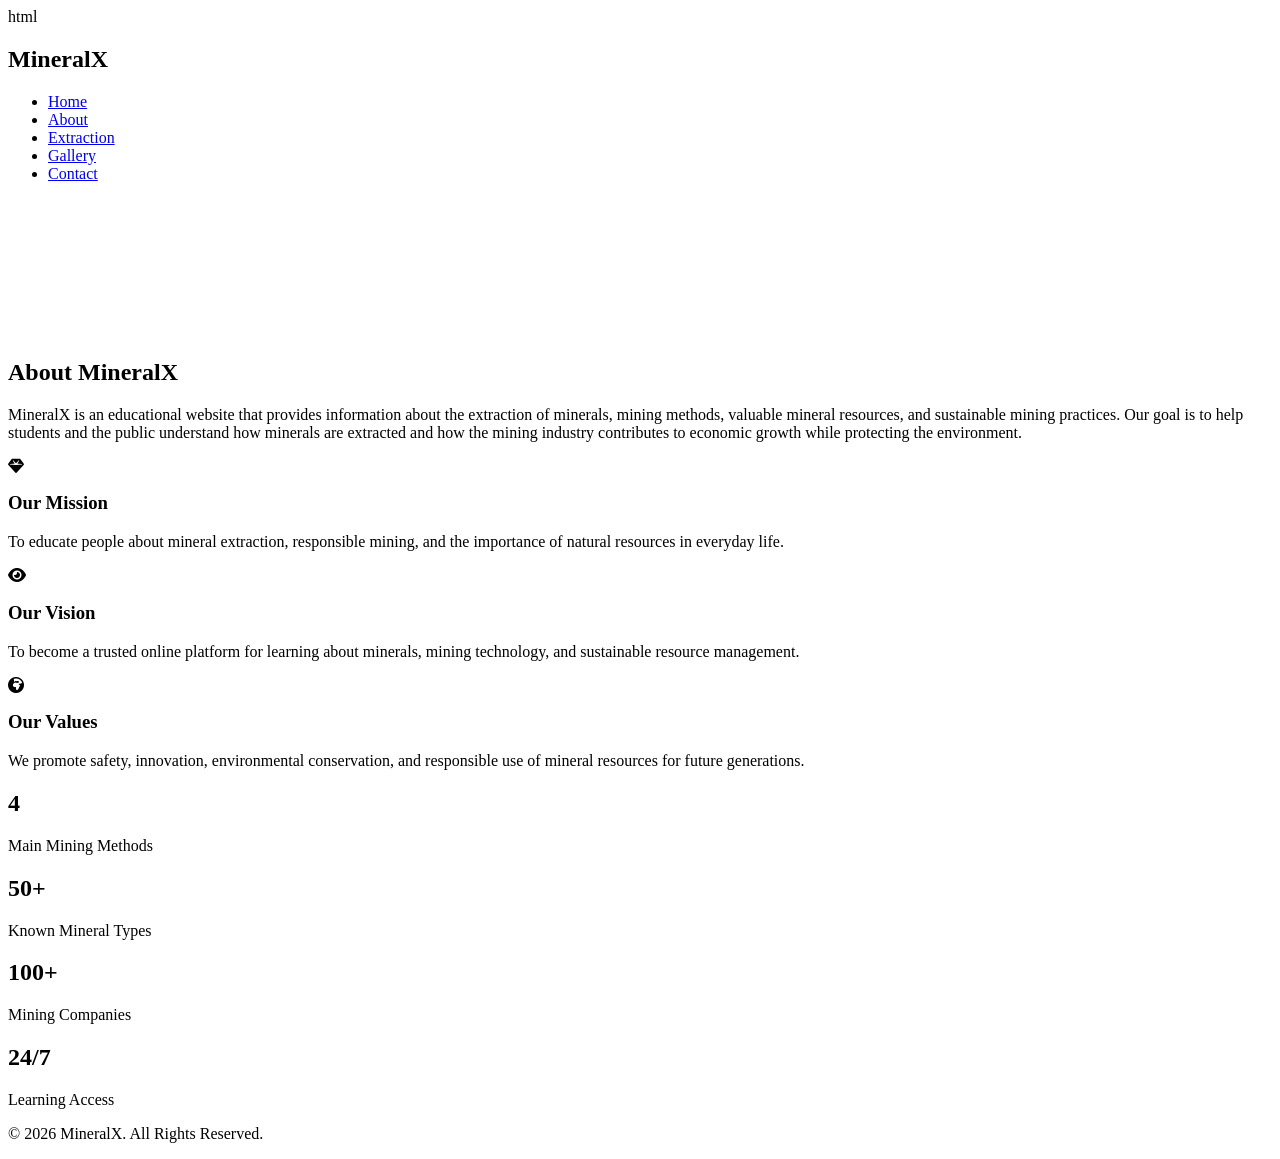
==== about.html @ 9e1f9440 "Add files via upload" ====
html
<!DOCTYPE html>
<html lang="en">
<head>
    <meta charset="UTF-8">
    <meta name="viewport" content="width=device-width, initial-scale=1.0">
    <title>About | MineralX</title>

      <link rel="stylesheet" href="css/style.css">

    <!-- Google Font -->
    <link href="https://fonts.googleapis.com/css2?family=Poppins:wght@300;400;500;600;700&display=swap" rel="stylesheet">

    <!-- Font Awesome -->
    <link rel="stylesheet"
    href="https://cdnjs.cloudflare.com/ajax/libs/font-awesome/6.6.0/css/all.min.css">
</head>

<body>

<header>
    <nav class="navbar">

        <div class="logo">
            <h2>MineralX</h2>
        </div>

        <ul class="nav-links">
            <li><a href="index.html">Home</a></li>
            <li><a href="about.html" class="active">About</a></li>
            <li><a href="extraction.html">Extraction</a></li>
            <li><a href="gallery.html">Gallery</a></li>
            <li><a href="contact.html">Contact</a></li>
        </ul>

    </nav>
</header>

<section class="intro" style="padding-top:140px;">

    <h2>About MineralX</h2>

    <p>
        MineralX is an educational website that provides information about
        the extraction of minerals, mining methods, valuable mineral resources,
        and sustainable mining practices. Our goal is to help students and
        the public understand how minerals are extracted and how the mining
        industry contributes to economic growth while protecting the environment.
    </p>

</section>

<section class="features">

    <div class="card">
        <i class="fa-solid fa-gem"></i>
        <h3>Our Mission</h3>
        <p>
            To educate people about mineral extraction, responsible mining,
            and the importance of natural resources in everyday life.
        </p>
    </div>

    <div class="card">
        <i class="fa-solid fa-eye"></i>
        <h3>Our Vision</h3>
        <p>
            To become a trusted online platform for learning about minerals,
            mining technology, and sustainable resource management.
        </p>
    </div>

    <div class="card">
        <i class="fa-solid fa-earth-africa"></i>
        <h3>Our Values</h3>
        <p>
            We promote safety, innovation, environmental conservation,
            and responsible use of mineral resources for future generations.
        </p>
    </div>

</section>

<section class="statistics">

    <div class="stat-box">
        <h2>4</h2>
        <p>Main Mining Methods</p>
    </div>

    <div class="stat-box">
        <h2>50+</h2>
        <p>Known Mineral Types</p>
    </div>

    <div class="stat-box">
        <h2>100+</h2>
        <p>Mining Companies</p>
    </div>

    <div class="stat-box">
        <h2>24/7</h2>
        <p>Learning Access</p>
    </div>

</section>

<footer>
    <p>© 2026 MineralX. All Rights Reserved.</p>
</footer>

<script src="js/script.js"></script>

</body>
</html>
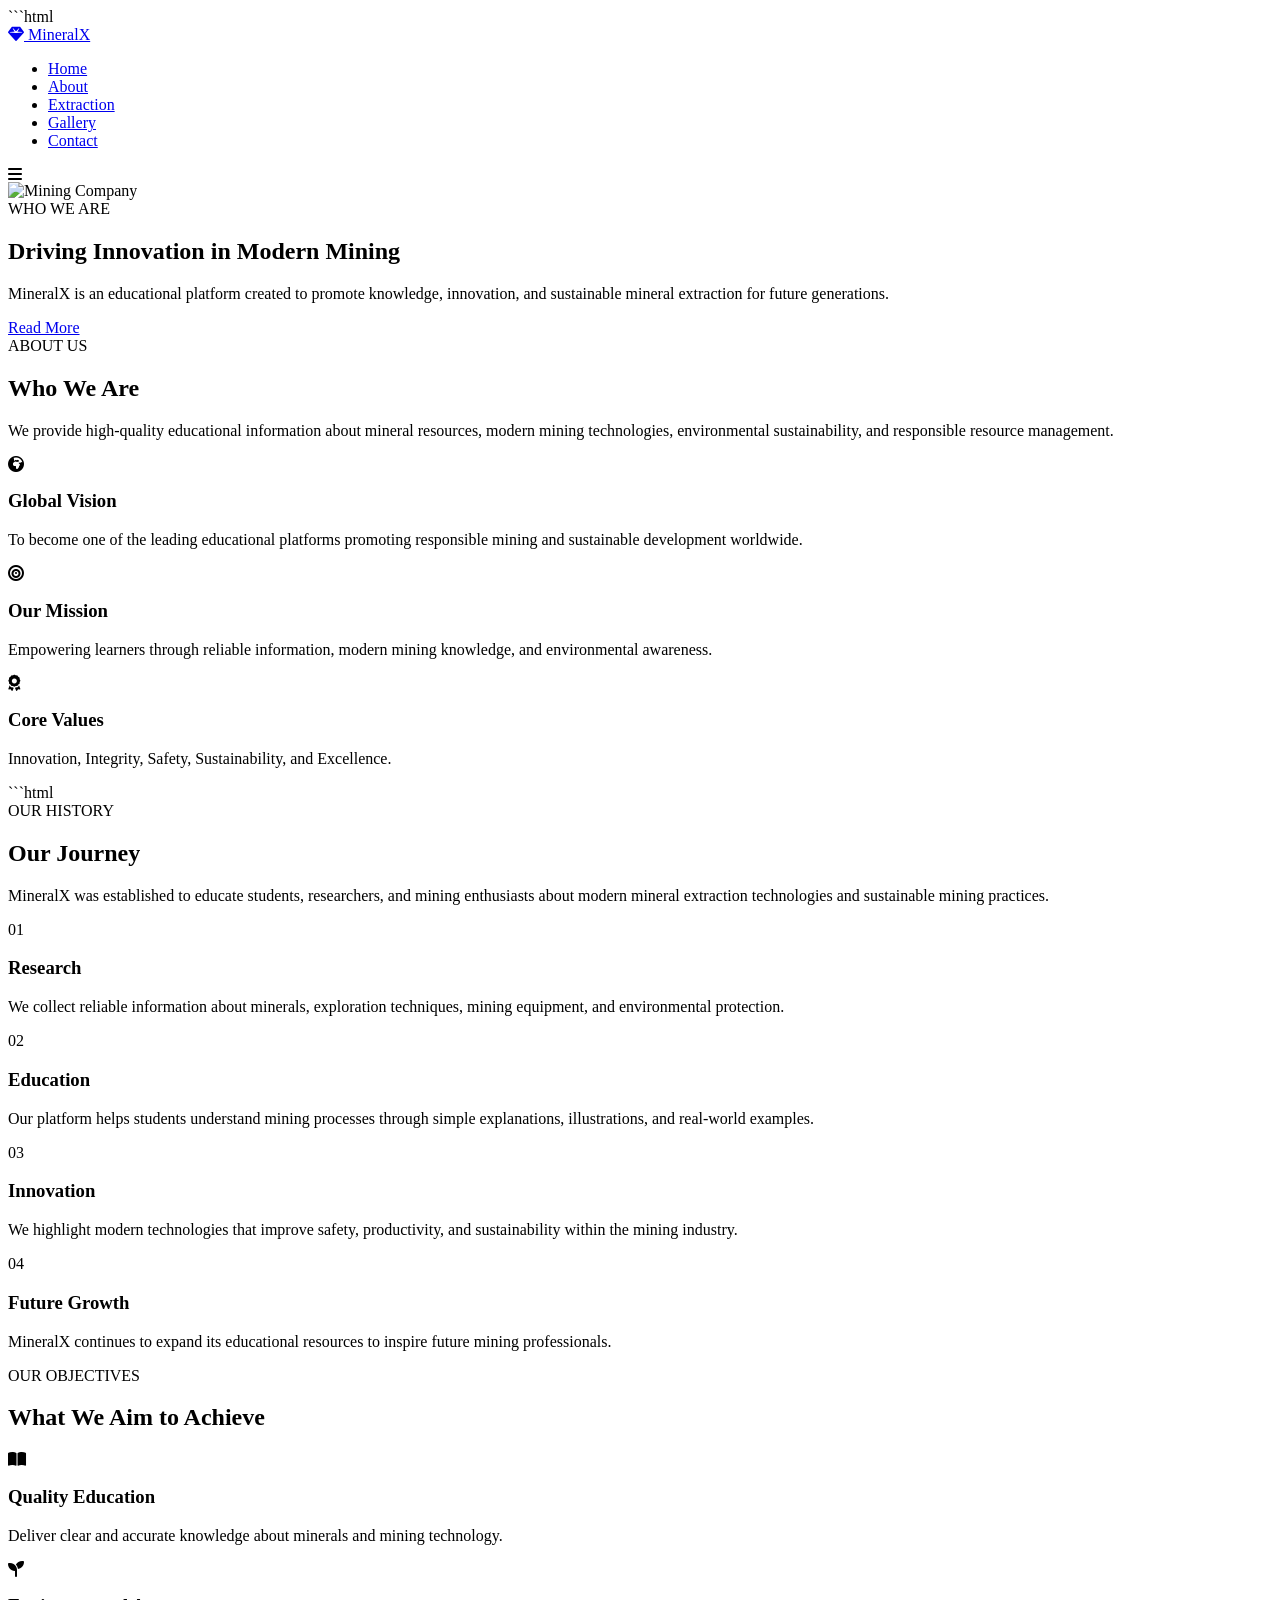
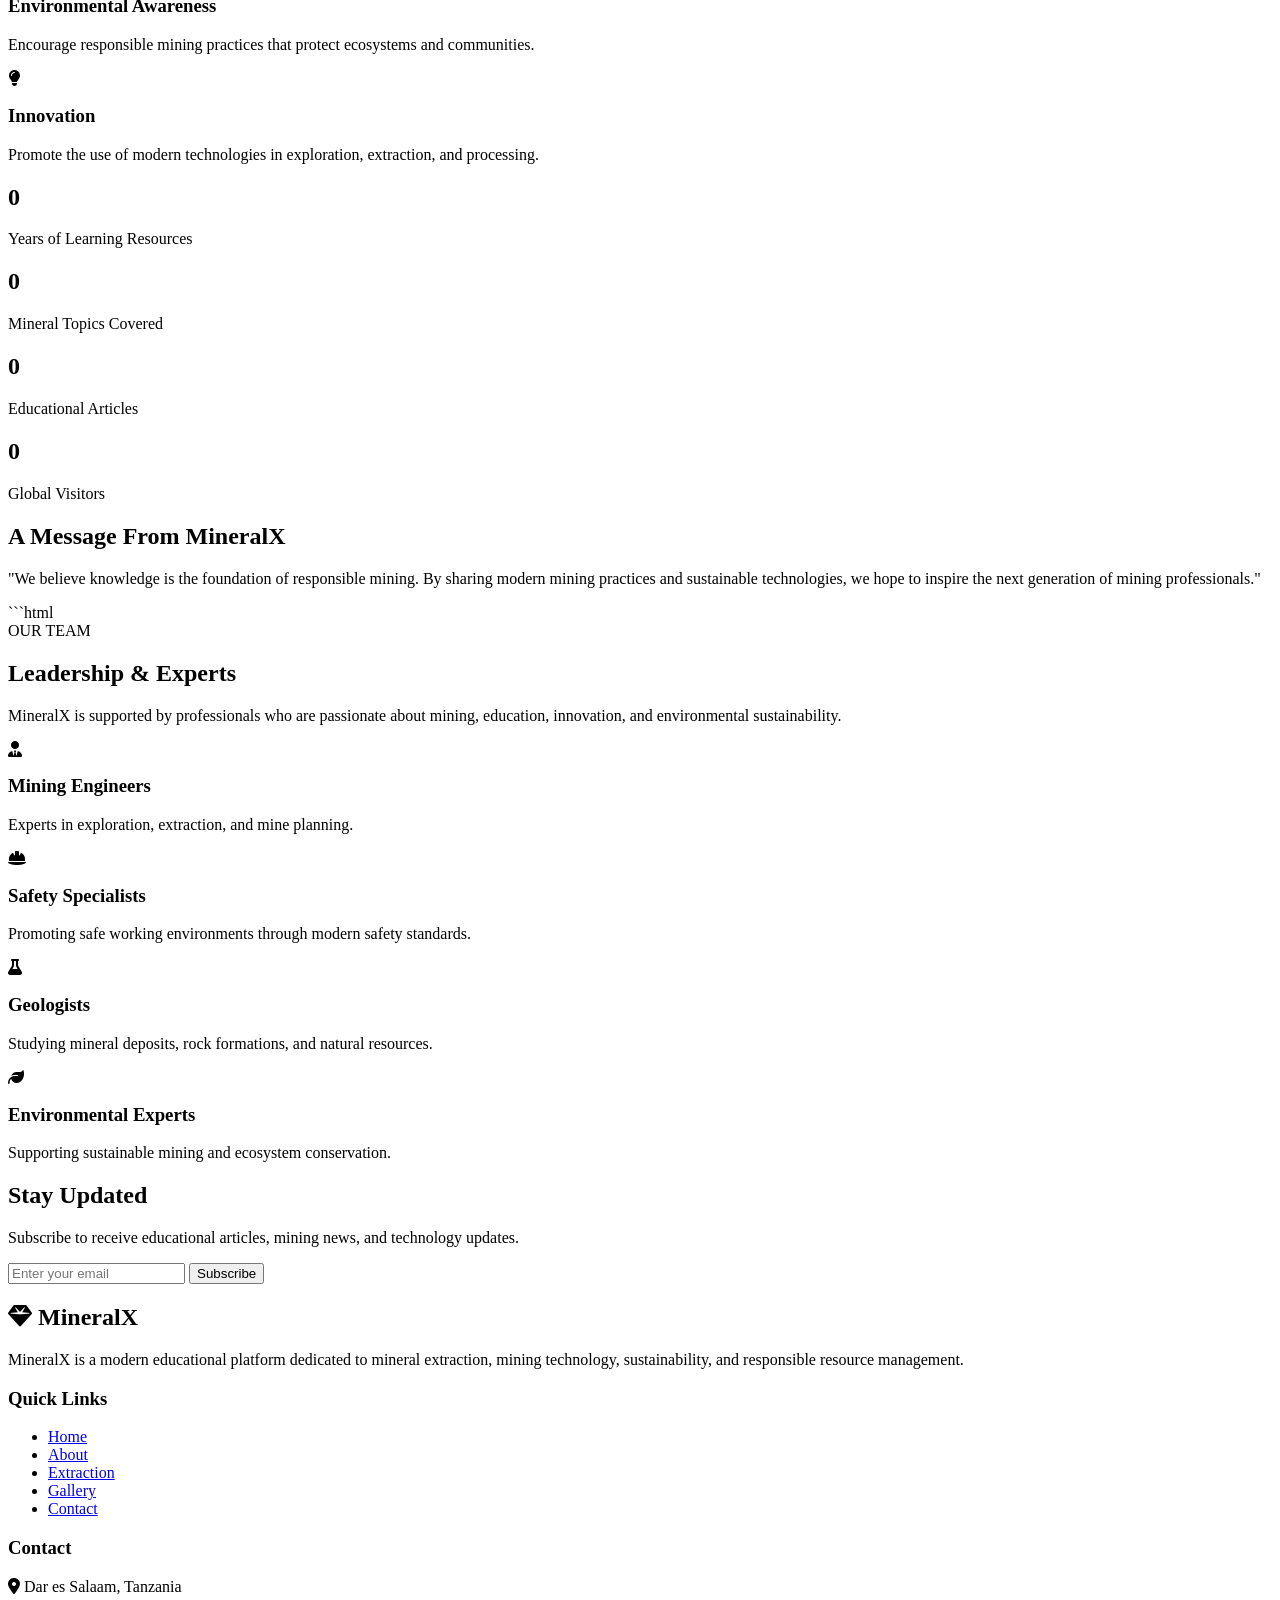
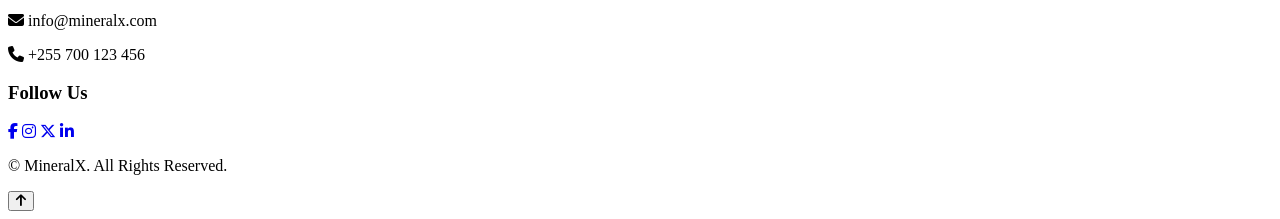
==== commit c20dd6eb: "Add files via upload" ====
--- a/about.html
+++ b/about.html
@@ -1,115 +1,719 @@
-html
+```html
 <!DOCTYPE html>
 <html lang="en">
+
 <head>
+
     <meta charset="UTF-8">
-    <meta name="viewport" content="width=device-width, initial-scale=1.0">
+
+    <meta name="viewport"
+          content="width=device-width, initial-scale=1.0">
+
     <title>About | MineralX</title>
 
-      <link rel="stylesheet" href="css/style.css">
-
     <!-- Google Font -->
-    <link href="https://fonts.googleapis.com/css2?family=Poppins:wght@300;400;500;600;700&display=swap" rel="stylesheet">
+
+    <link href="https://fonts.googleapis.com/css2?family=Poppins:wght@300;400;500;600;700;800&display=swap"
+          rel="stylesheet">
 
     <!-- Font Awesome -->
+
     <link rel="stylesheet"
     href="https://cdnjs.cloudflare.com/ajax/libs/font-awesome/6.6.0/css/all.min.css">
+
+    <!-- CSS -->
+
+    <link rel="stylesheet"
+          href="css/style.css">
+
 </head>
 
 <body>
 
-<header>
-    <nav class="navbar">
-
-        <div class="logo">
-            <h2>MineralX</h2>
-        </div>
-
-        <ul class="nav-links">
-            <li><a href="index.html">Home</a></li>
-            <li><a href="about.html" class="active">About</a></li>
-            <li><a href="extraction.html">Extraction</a></li>
-            <li><a href="gallery.html">Gallery</a></li>
-            <li><a href="contact.html">Contact</a></li>
-        </ul>
-
-    </nav>
+<!--================ PRELOADER ================-->
+
+<div id="preloader">
+
+    <div class="loader"></div>
+
+</div>
+
+<!--================ HEADER ================-->
+
+<header id="header">
+
+<nav class="navbar">
+
+<a href="index.html" class="logo">
+
+<i class="fa-solid fa-gem"></i>
+
+<span>MineralX</span>
+
+</a>
+
+<ul class="nav-menu">
+
+<li><a href="index.html">Home</a></li>
+
+<li><a href="about.html" class="active">About</a></li>
+
+<li><a href="extraction.html">Extraction</a></li>
+
+<li><a href="gallery.html">Gallery</a></li>
+
+<li><a href="contact.html">Contact</a></li>
+
+</ul>
+
+<div class="menu-btn">
+
+<i class="fas fa-bars"></i>
+
+</div>
+
+</nav>
+
 </header>
 
-<section class="intro" style="padding-top:140px;">
-
-    <h2>About MineralX</h2>
-
-    <p>
-        MineralX is an educational website that provides information about
-        the extraction of minerals, mining methods, valuable mineral resources,
-        and sustainable mining practices. Our goal is to help students and
-        the public understand how minerals are extracted and how the mining
-        industry contributes to economic growth while protecting the environment.
-    </p>
+<!--================ PAGE HERO ================-->
+
+<section class="hero">
+
+<div class="hero-overlay"></div>
+
+<img
+
+src="PASTE_ABOUT_HERO_IMAGE_LINK_HERE"
+
+class="hero-image"
+
+alt="Mining Company">
+
+<div class="hero-content">
+
+<span class="hero-tag">
+
+WHO WE ARE
+
+</span>
+
+<h1>
+
+Driving Innovation
+
+in Modern Mining
+
+</h1>
+
+<p>
+
+MineralX is an educational platform
+
+created to promote knowledge,
+
+innovation,
+
+and sustainable mineral extraction
+
+for future generations.
+
+</p>
+
+<a href="#about-company"
+
+class="btn-primary">
+
+Read More
+
+</a>
+
+</div>
 
 </section>
 
+<!--================ ABOUT COMPANY ================-->
+
+<section
+
+class="about-company"
+
+id="about-company">
+
+<div class="section-title">
+
+<span>
+
+ABOUT US
+
+</span>
+
+<h2>
+
+Who We Are
+
+</h2>
+
+<p>
+
+We provide high-quality educational information
+
+about mineral resources,
+
+modern mining technologies,
+
+environmental sustainability,
+
+and responsible resource management.
+
+</p>
+
+</div>
+
+<div class="feature-grid">
+
+<div class="feature-card">
+
+<i class="fa-solid fa-earth-africa"></i>
+
+<h3>
+
+Global Vision
+
+</h3>
+
+<p>
+
+To become one of the leading educational
+
+platforms promoting responsible mining
+
+and sustainable development worldwide.
+
+</p>
+
+</div>
+
+<div class="feature-card">
+
+<i class="fa-solid fa-bullseye"></i>
+
+<h3>
+
+Our Mission
+
+</h3>
+
+<p>
+
+Empowering learners
+
+through reliable information,
+
+modern mining knowledge,
+
+and environmental awareness.
+
+</p>
+
+</div>
+
+<div class="feature-card">
+
+<i class="fa-solid fa-award"></i>
+
+<h3>
+
+Core Values
+
+</h3>
+
+<p>
+
+Innovation,
+
+Integrity,
+
+Safety,
+
+Sustainability,
+
+and Excellence.
+
+</p>
+
+</div>
+
+</div>
+
+</section>
+```html
+<!--================ COMPANY HISTORY ================-->
+
+<section class="history">
+
+    <div class="section-title">
+
+        <span>OUR HISTORY</span>
+
+        <h2>Our Journey</h2>
+
+        <p>
+
+            MineralX was established to educate students,
+            researchers, and mining enthusiasts about
+            modern mineral extraction technologies and
+            sustainable mining practices.
+
+        </p>
+
+    </div>
+
+    <div class="process-container">
+
+        <div class="process-box">
+
+            <div class="number">01</div>
+
+            <h3>Research</h3>
+
+            <p>
+
+                We collect reliable information about
+                minerals, exploration techniques,
+                mining equipment, and environmental protection.
+
+            </p>
+
+        </div>
+
+        <div class="process-box">
+
+            <div class="number">02</div>
+
+            <h3>Education</h3>
+
+            <p>
+
+                Our platform helps students understand
+                mining processes through simple explanations,
+                illustrations, and real-world examples.
+
+            </p>
+
+        </div>
+
+        <div class="process-box">
+
+            <div class="number">03</div>
+
+            <h3>Innovation</h3>
+
+            <p>
+
+                We highlight modern technologies that improve
+                safety, productivity, and sustainability
+                within the mining industry.
+
+            </p>
+
+        </div>
+
+        <div class="process-box">
+
+            <div class="number">04</div>
+
+            <h3>Future Growth</h3>
+
+            <p>
+
+                MineralX continues to expand its educational
+                resources to inspire future mining professionals.
+
+            </p>
+
+        </div>
+
+    </div>
+
+</section>
+
+<!--================ OBJECTIVES ================-->
+
 <section class="features">
 
-    <div class="card">
-        <i class="fa-solid fa-gem"></i>
-        <h3>Our Mission</h3>
+    <div class="section-title">
+
+        <span>OUR OBJECTIVES</span>
+
+        <h2>What We Aim to Achieve</h2>
+
+    </div>
+
+    <div class="feature-grid">
+
+        <div class="feature-card">
+
+            <i class="fa-solid fa-book-open"></i>
+
+            <h3>Quality Education</h3>
+
+            <p>
+
+                Deliver clear and accurate knowledge
+                about minerals and mining technology.
+
+            </p>
+
+        </div>
+
+        <div class="feature-card">
+
+            <i class="fa-solid fa-seedling"></i>
+
+            <h3>Environmental Awareness</h3>
+
+            <p>
+
+                Encourage responsible mining practices
+                that protect ecosystems and communities.
+
+            </p>
+
+        </div>
+
+        <div class="feature-card">
+
+            <i class="fa-solid fa-lightbulb"></i>
+
+            <h3>Innovation</h3>
+
+            <p>
+
+                Promote the use of modern technologies
+                in exploration, extraction, and processing.
+
+            </p>
+
+        </div>
+
+    </div>
+
+</section>
+
+<!--================ WHY CHOOSE US ================-->
+
+<section class="statistics">
+
+    <div class="stat-box">
+
+        <h2 class="counter" data-target="10">0</h2>
+
+        <p>Years of Learning Resources</p>
+
+    </div>
+
+    <div class="stat-box">
+
+        <h2 class="counter" data-target="80">0</h2>
+
+        <p>Mineral Topics Covered</p>
+
+    </div>
+
+    <div class="stat-box">
+
+        <h2 class="counter" data-target="100">0</h2>
+
+        <p>Educational Articles</p>
+
+    </div>
+
+    <div class="stat-box">
+
+        <h2 class="counter" data-target="5000">0</h2>
+
+        <p>Global Visitors</p>
+
+    </div>
+
+</section>
+
+<!--================ CEO MESSAGE ================-->
+
+<section class="cta">
+
+    <div class="cta-content">
+
+        <h2>
+
+            A Message From MineralX
+
+        </h2>
+
         <p>
-            To educate people about mineral extraction, responsible mining,
-            and the importance of natural resources in everyday life.
+
+            "We believe knowledge is the foundation of
+            responsible mining. By sharing modern mining
+            practices and sustainable technologies,
+            we hope to inspire the next generation of
+            mining professionals."
+
         </p>
-    </div>
-
-    <div class="card">
-        <i class="fa-solid fa-eye"></i>
-        <h3>Our Vision</h3>
+
+    </div>
+
+</section>
+```html
+<!--================ LEADERSHIP TEAM ================-->
+
+<section class="partners">
+
+    <div class="section-title">
+
+        <span>OUR TEAM</span>
+
+        <h2>Leadership & Experts</h2>
+
         <p>
-            To become a trusted online platform for learning about minerals,
-            mining technology, and sustainable resource management.
+
+            MineralX is supported by professionals who are passionate
+            about mining, education, innovation, and environmental
+            sustainability.
+
         </p>
-    </div>
-
-    <div class="card">
-        <i class="fa-solid fa-earth-africa"></i>
-        <h3>Our Values</h3>
+
+    </div>
+
+    <div class="partner-grid">
+
+        <div class="partner-card">
+
+            <i class="fa-solid fa-user-tie"></i>
+
+            <h3>Mining Engineers</h3>
+
+            <p>
+                Experts in exploration, extraction,
+                and mine planning.
+            </p>
+
+        </div>
+
+        <div class="partner-card">
+
+            <i class="fa-solid fa-helmet-safety"></i>
+
+            <h3>Safety Specialists</h3>
+
+            <p>
+                Promoting safe working environments
+                through modern safety standards.
+            </p>
+
+        </div>
+
+        <div class="partner-card">
+
+            <i class="fa-solid fa-flask"></i>
+
+            <h3>Geologists</h3>
+
+            <p>
+                Studying mineral deposits,
+                rock formations,
+                and natural resources.
+            </p>
+
+        </div>
+
+        <div class="partner-card">
+
+            <i class="fa-solid fa-leaf"></i>
+
+            <h3>Environmental Experts</h3>
+
+            <p>
+                Supporting sustainable mining
+                and ecosystem conservation.
+            </p>
+
+        </div>
+
+    </div>
+
+</section>
+
+<!--================ NEWSLETTER ================-->
+
+<section class="newsletter">
+
+    <div class="newsletter-content">
+
+        <h2>
+
+            Stay Updated
+
+        </h2>
+
         <p>
-            We promote safety, innovation, environmental conservation,
-            and responsible use of mineral resources for future generations.
+
+            Subscribe to receive educational articles,
+            mining news, and technology updates.
+
         </p>
+
+        <form class="newsletter-form">
+
+            <input
+                type="email"
+                placeholder="Enter your email"
+                required>
+
+            <button type="submit">
+
+                Subscribe
+
+            </button>
+
+        </form>
+
     </div>
 
 </section>
 
-<section class="statistics">
-
-    <div class="stat-box">
-        <h2>4</h2>
-        <p>Main Mining Methods</p>
-    </div>
-
-    <div class="stat-box">
-        <h2>50+</h2>
-        <p>Known Mineral Types</p>
-    </div>
-
-    <div class="stat-box">
-        <h2>100+</h2>
-        <p>Mining Companies</p>
-    </div>
-
-    <div class="stat-box">
-        <h2>24/7</h2>
-        <p>Learning Access</p>
-    </div>
-
-</section>
-
-<footer>
-    <p>© 2026 MineralX. All Rights Reserved.</p>
+<!--================ FOOTER ================-->
+
+<footer class="footer">
+
+    <div class="footer-container">
+
+        <div class="footer-about">
+
+            <h2>
+
+                <i class="fa-solid fa-gem"></i>
+
+                MineralX
+
+            </h2>
+
+            <p>
+
+                MineralX is a modern educational platform
+                dedicated to mineral extraction,
+                mining technology,
+                sustainability,
+                and responsible resource management.
+
+            </p>
+
+        </div>
+
+        <div class="footer-links">
+
+            <h3>
+
+                Quick Links
+
+            </h3>
+
+            <ul>
+
+                <li><a href="index.html">Home</a></li>
+
+                <li><a href="about.html">About</a></li>
+
+                <li><a href="extraction.html">Extraction</a></li>
+
+                <li><a href="gallery.html">Gallery</a></li>
+
+                <li><a href="contact.html">Contact</a></li>
+
+            </ul>
+
+        </div>
+
+        <div class="footer-contact">
+
+            <h3>
+
+                Contact
+
+            </h3>
+
+            <p>
+
+                <i class="fa-solid fa-location-dot"></i>
+
+                Dar es Salaam, Tanzania
+
+            </p>
+
+            <p>
+
+                <i class="fa-solid fa-envelope"></i>
+
+                info@mineralx.com
+
+            </p>
+
+            <p>
+
+                <i class="fa-solid fa-phone"></i>
+
+                +255 700 123 456
+
+            </p>
+
+        </div>
+
+        <div class="footer-social">
+
+            <h3>
+
+                Follow Us
+
+            </h3>
+
+            <a href="#"><i class="fab fa-facebook-f"></i></a>
+
+            <a href="#"><i class="fab fa-instagram"></i></a>
+
+            <a href="#"><i class="fab fa-x-twitter"></i></a>
+
+            <a href="#"><i class="fab fa-linkedin-in"></i></a>
+
+        </div>
+
+    </div>
+
+    <div class="footer-bottom">
+
+        <p>
+
+            © <span id="year"></span> MineralX.
+            All Rights Reserved.
+
+        </p>
+
+    </div>
+
 </footer>
 
+<!--================ BACK TO TOP ================-->
+
+<button id="backToTop">
+
+    <i class="fa-solid fa-arrow-up"></i>
+
+</button>
+
+<!--================ JAVASCRIPT ================-->
+
 <script src="js/script.js"></script>
 
 </body>
+
 </html>
+
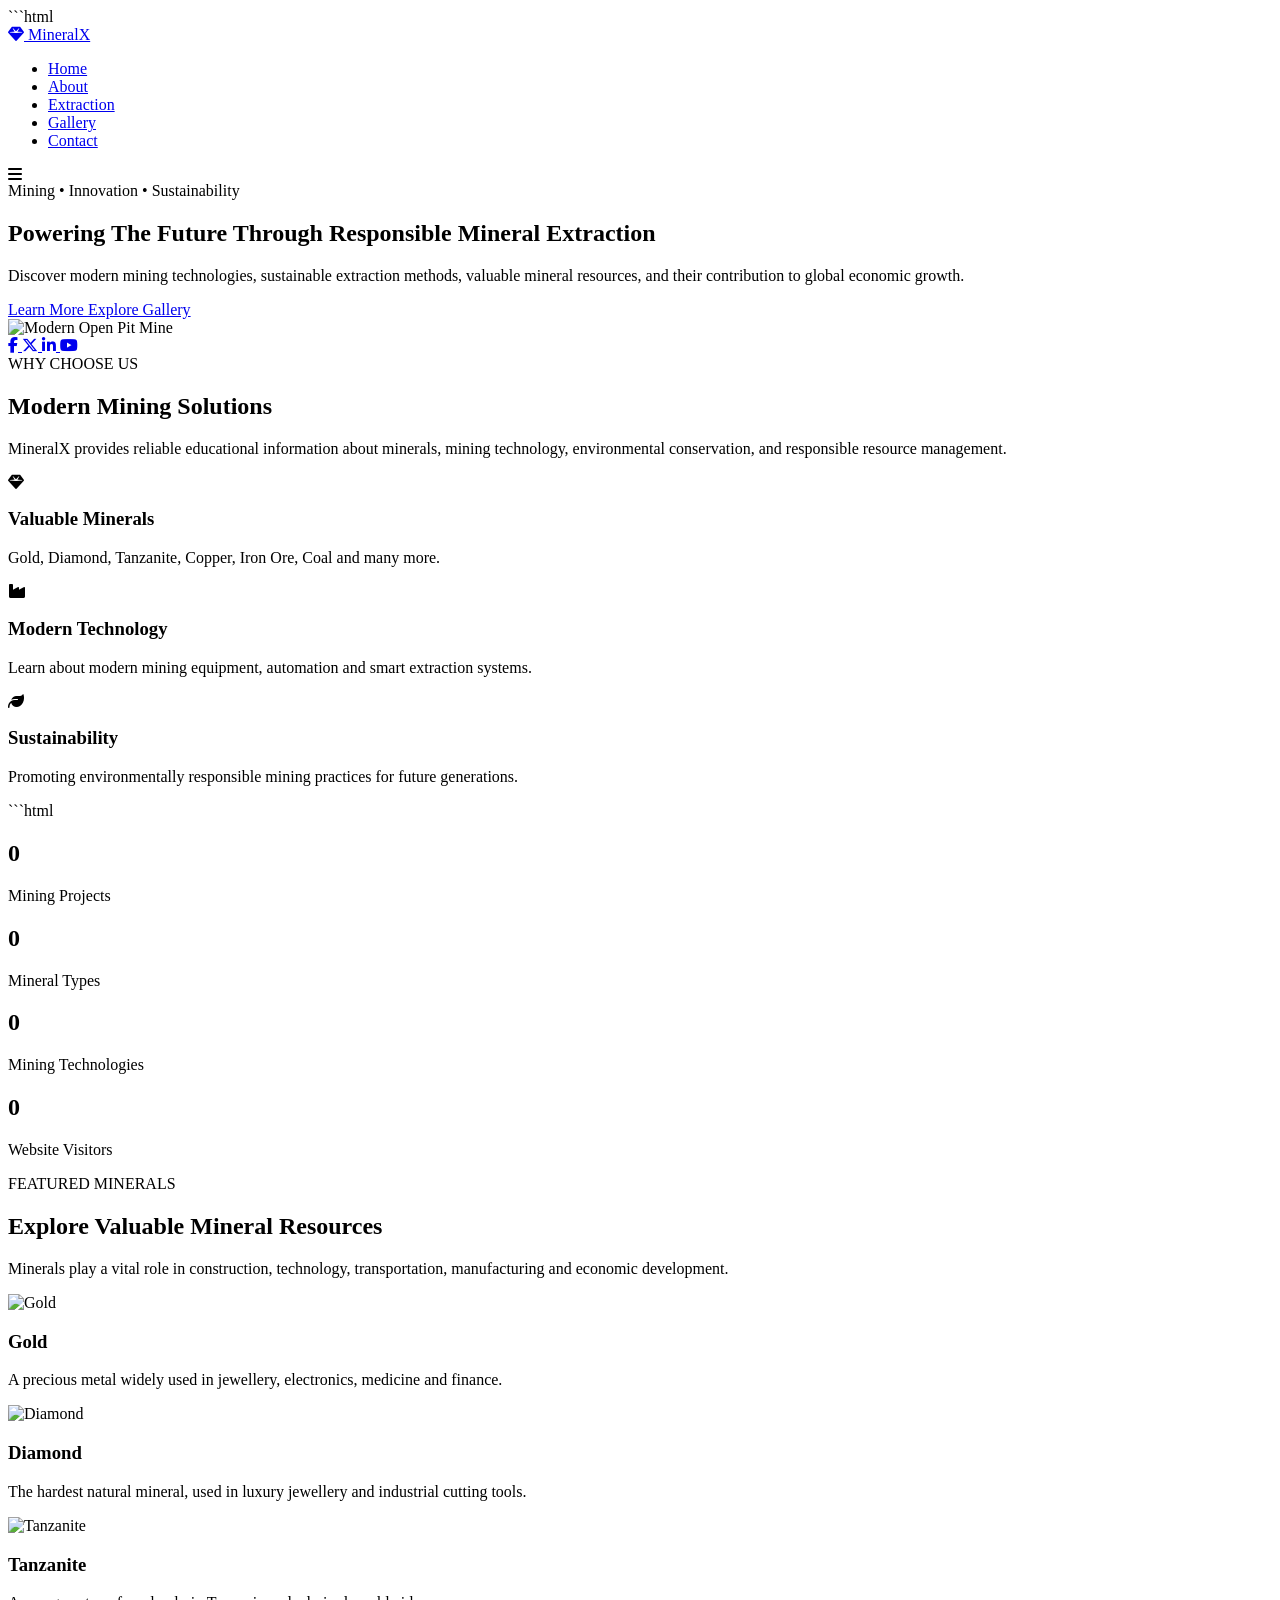
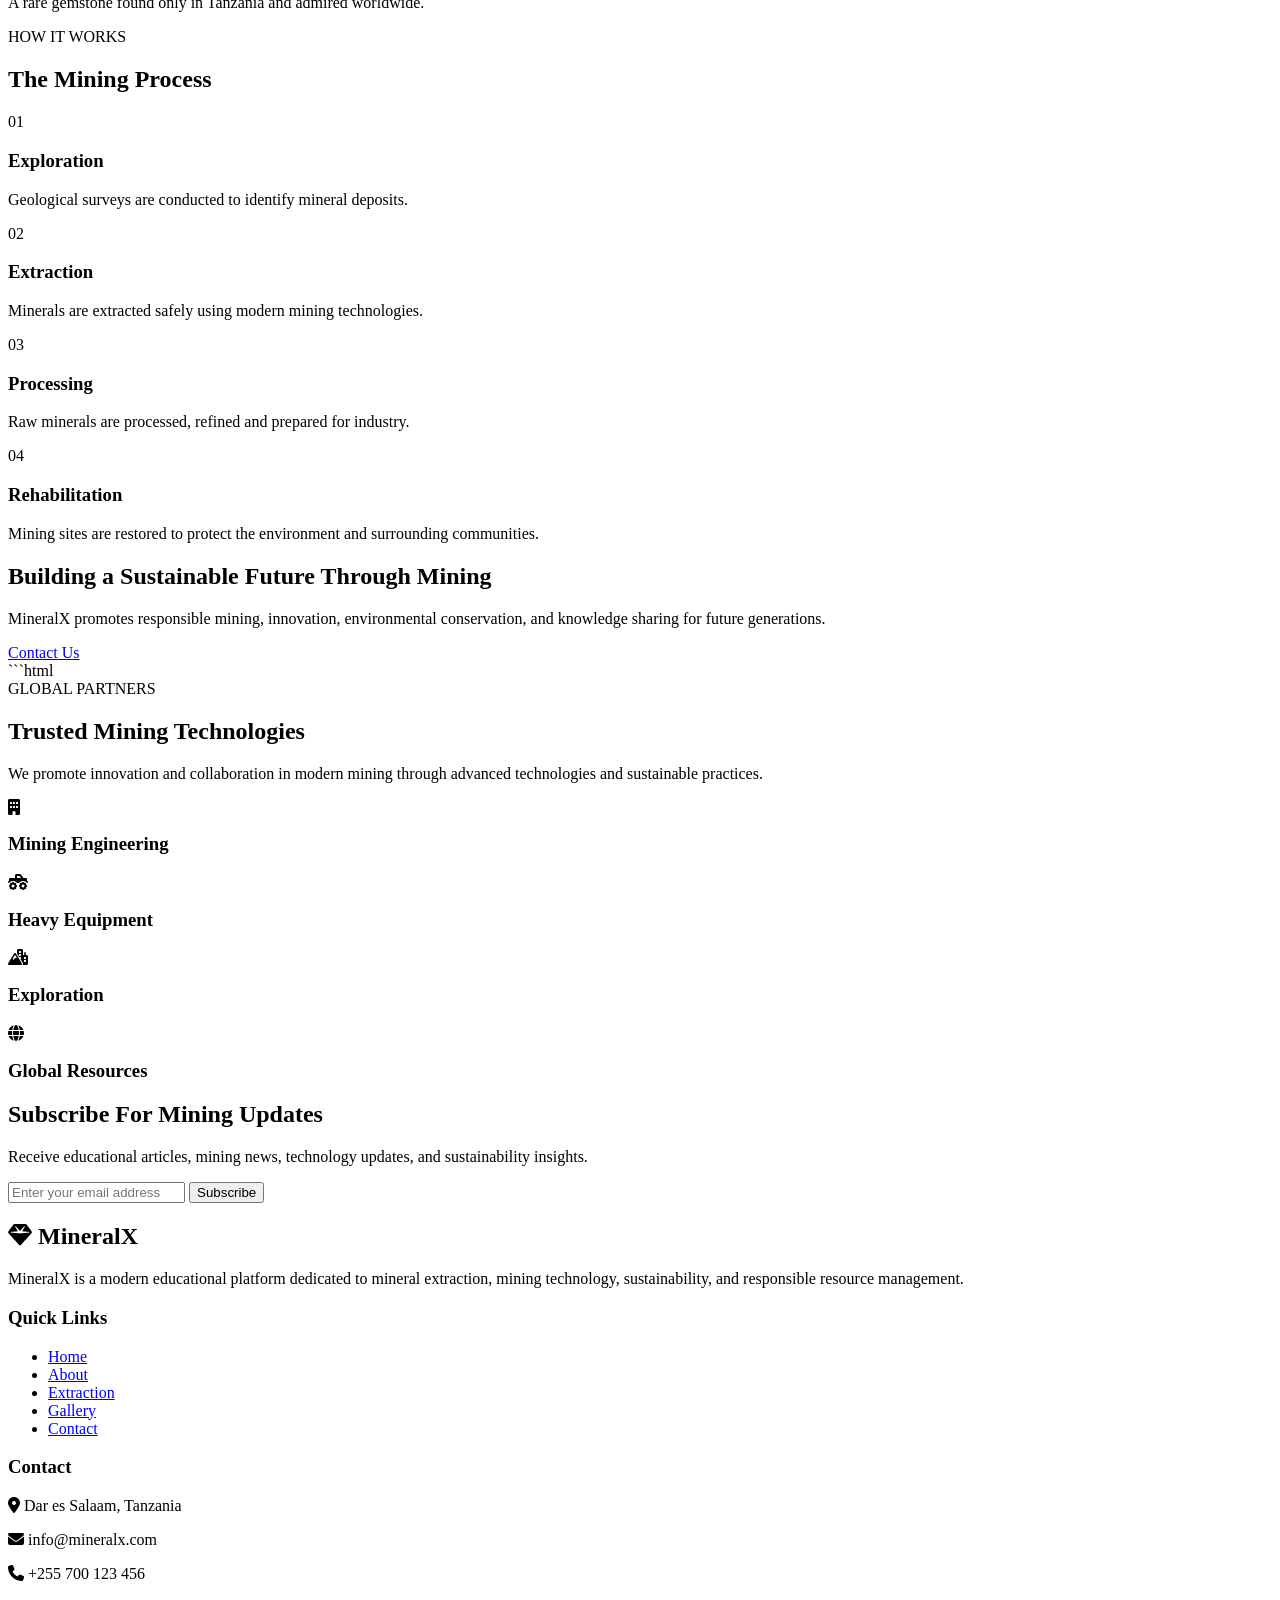
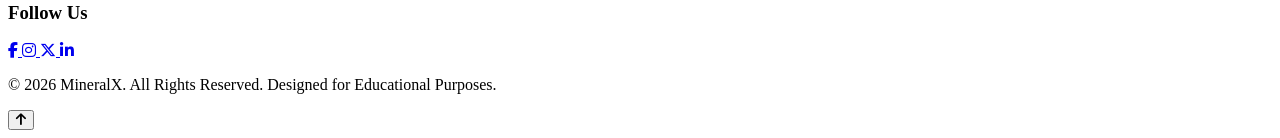
==== commit dc107dbf: "Update about.html" ====
--- a/about.html
+++ b/about.html
@@ -5,283 +5,423 @@
 <head>
 
     <meta charset="UTF-8">
-
-    <meta name="viewport"
-          content="width=device-width, initial-scale=1.0">
-
-    <title>About | MineralX</title>
+    <meta name="viewport" content="width=device-width, initial-scale=1.0">
+
+    <title>MineralX | Modern Mining Solutions</title>
+
+    <meta name="description"
+        content="MineralX is a modern educational website about mineral extraction, mining technology, sustainability and natural resources.">
 
     <!-- Google Font -->
+    <link rel="preconnect" href="https://fonts.googleapis.com">
+    <link rel="preconnect" href="https://fonts.gstatic.com" crossorigin>
 
     <link href="https://fonts.googleapis.com/css2?family=Poppins:wght@300;400;500;600;700;800&display=swap"
-          rel="stylesheet">
+        rel="stylesheet">
 
     <!-- Font Awesome -->
-
     <link rel="stylesheet"
-    href="https://cdnjs.cloudflare.com/ajax/libs/font-awesome/6.6.0/css/all.min.css">
-
-    <!-- CSS -->
-
-    <link rel="stylesheet"
-          href="css/style.css">
+        href="https://cdnjs.cloudflare.com/ajax/libs/font-awesome/6.6.0/css/all.min.css">
+
+    <!-- Main CSS -->
+    <link rel="stylesheet" href="css/style.css">
 
 </head>
 
 <body>
 
-<!--================ PRELOADER ================-->
+<!-- ================= PRELOADER ================= -->
 
 <div id="preloader">
-
     <div class="loader"></div>
-
 </div>
 
-<!--================ HEADER ================-->
+<!-- ================= HEADER ================= -->
 
 <header id="header">
 
-<nav class="navbar">
-
-<a href="index.html" class="logo">
-
-<i class="fa-solid fa-gem"></i>
-
-<span>MineralX</span>
-
-</a>
-
-<ul class="nav-menu">
-
-<li><a href="index.html">Home</a></li>
-
-<li><a href="about.html" class="active">About</a></li>
-
-<li><a href="extraction.html">Extraction</a></li>
-
-<li><a href="gallery.html">Gallery</a></li>
-
-<li><a href="contact.html">Contact</a></li>
-
-</ul>
-
-<div class="menu-btn">
-
-<i class="fas fa-bars"></i>
+    <nav class="navbar">
+
+        <a href="index.html" class="logo">
+
+            <i class="fa-solid fa-gem"></i>
+
+            <span>MineralX</span>
+
+        </a>
+
+        <ul class="nav-menu">
+
+            <li>
+                <a href="index.html" class="active">
+                    Home
+                </a>
+            </li>
+
+            <li>
+                <a href="about.html">
+                    About
+                </a>
+            </li>
+
+            <li>
+                <a href="extraction.html">
+                    Extraction
+                </a>
+            </li>
+
+            <li>
+                <a href="gallery.html">
+                    Gallery
+                </a>
+            </li>
+
+            <li>
+                <a href="contact.html">
+                    Contact
+                </a>
+            </li>
+
+        </ul>
+
+        <div class="menu-btn">
+
+            <i class="fas fa-bars"></i>
+
+        </div>
+
+    </nav>
+
+</header>
+
+<!-- ================= HERO ================= -->
+
+<section class="hero">
+
+    <div class="hero-overlay"></div>
+
+    <div class="hero-content">
+
+        <span class="hero-tag">
+
+            Mining • Innovation • Sustainability
+
+        </span>
+
+        <h1>
+
+            Powering The Future Through
+            Responsible Mineral Extraction
+
+        </h1>
+
+        <p>
+
+            Discover modern mining technologies,
+            sustainable extraction methods,
+            valuable mineral resources,
+            and their contribution to global economic growth.
+
+        </p>
+
+        <div class="hero-buttons">
+
+            <a href="about.html" class="btn-primary">
+
+                Learn More
+
+            </a>
+
+            <a href="gallery.html" class="btn-secondary">
+
+                Explore Gallery
+
+            </a>
+
+        </div>
+
+    </div>
+
+    <!-- Hero Image -->
+    <!-- Badala ya folder la images, weka link hapa -->
+
+    <img
+
+        src="https://www.google.com/imgres?q=extraction%20of%20mineral%20geita&imgurl=https%3A%2F%2Fwww.miningfrontier.com%2Fwp-content%2Fuploads%2F2026%2F06%2Fimwelo-gold-project.webp&imgrefurl=https%3A%2F%2Fwww.miningfrontier.com%2Fpress-releases%2Fimwelo-gold-project-a-tanzania-gold-mine-to-be-gold-funded%2F&docid=VSr9dCdRti04IM&tbnid=961ebAPlWI7zqM&vet=12ahUKEwiW7JiD0LyVAxWa2QIHHWTzO5I4HhCc8A56BAhyEAA..i&w=1030&h=580&hcb=2&ved=2ahUKEwiW7JiD0LyVAxWa2QIHHWTzO5I4HhCc8A56BAhyEAA"
+
+        alt="Modern Open Pit Mine"
+
+        class="hero-image">
+
+</section>
+
+<!-- ================= FLOATING SOCIAL ================= -->
+
+<div class="social-icons">
+
+    <a href="#">
+
+        <i class="fab fa-facebook-f"></i>
+
+    </a>
+
+    <a href="#">
+
+        <i class="fab fa-x-twitter"></i>
+
+    </a>
+
+    <a href="#">
+
+        <i class="fab fa-linkedin-in"></i>
+
+    </a>
+
+    <a href="#">
+
+        <i class="fab fa-youtube"></i>
+
+    </a>
 
 </div>
 
-</nav>
-
-</header>
-
-<!--================ PAGE HERO ================-->
-
-<section class="hero">
-
-<div class="hero-overlay"></div>
-
-<img
-
-src="PASTE_ABOUT_HERO_IMAGE_LINK_HERE"
-
-class="hero-image"
-
-alt="Mining Company">
-
-<div class="hero-content">
-
-<span class="hero-tag">
-
-WHO WE ARE
-
-</span>
-
-<h1>
-
-Driving Innovation
-
-in Modern Mining
-
-</h1>
-
-<p>
-
-MineralX is an educational platform
-
-created to promote knowledge,
-
-innovation,
-
-and sustainable mineral extraction
-
-for future generations.
-
-</p>
-
-<a href="#about-company"
-
-class="btn-primary">
-
-Read More
-
-</a>
-
-</div>
-
-</section>
-
-<!--================ ABOUT COMPANY ================-->
-
-<section
-
-class="about-company"
-
-id="about-company">
-
-<div class="section-title">
-
-<span>
-
-ABOUT US
-
-</span>
-
-<h2>
-
-Who We Are
-
-</h2>
-
-<p>
-
-We provide high-quality educational information
-
-about mineral resources,
-
-modern mining technologies,
-
-environmental sustainability,
-
-and responsible resource management.
-
-</p>
-
-</div>
-
-<div class="feature-grid">
-
-<div class="feature-card">
-
-<i class="fa-solid fa-earth-africa"></i>
-
-<h3>
-
-Global Vision
-
-</h3>
-
-<p>
-
-To become one of the leading educational
-
-platforms promoting responsible mining
-
-and sustainable development worldwide.
-
-</p>
-
-</div>
-
-<div class="feature-card">
-
-<i class="fa-solid fa-bullseye"></i>
-
-<h3>
-
-Our Mission
-
-</h3>
-
-<p>
-
-Empowering learners
-
-through reliable information,
-
-modern mining knowledge,
-
-and environmental awareness.
-
-</p>
-
-</div>
-
-<div class="feature-card">
-
-<i class="fa-solid fa-award"></i>
-
-<h3>
-
-Core Values
-
-</h3>
-
-<p>
-
-Innovation,
-
-Integrity,
-
-Safety,
-
-Sustainability,
-
-and Excellence.
-
-</p>
-
-</div>
-
-</div>
+<!-- ================= FEATURE SECTION ================= -->
+
+<section class="features">
+
+    <div class="section-title">
+
+        <span>
+
+            WHY CHOOSE US
+
+        </span>
+
+        <h2>
+
+            Modern Mining Solutions
+
+        </h2>
+
+        <p>
+
+            MineralX provides reliable educational information
+            about minerals, mining technology,
+            environmental conservation,
+            and responsible resource management.
+
+        </p>
+
+    </div>
+
+    <div class="feature-grid">
+
+        <div class="feature-card">
+
+            <i class="fa-solid fa-gem"></i>
+
+            <h3>
+
+                Valuable Minerals
+
+            </h3>
+
+            <p>
+
+                Gold, Diamond,
+                Tanzanite,
+                Copper,
+                Iron Ore,
+                Coal and many more.
+
+            </p>
+
+        </div>
+
+        <div class="feature-card">
+
+            <i class="fa-solid fa-industry"></i>
+
+            <h3>
+
+                Modern Technology
+
+            </h3>
+
+            <p>
+
+                Learn about modern mining equipment,
+                automation and smart extraction systems.
+
+            </p>
+
+        </div>
+
+        <div class="feature-card">
+
+            <i class="fa-solid fa-leaf"></i>
+
+            <h3>
+
+                Sustainability
+
+            </h3>
+
+            <p>
+
+                Promoting environmentally responsible
+                mining practices for future generations.
+
+            </p>
+
+        </div>
+
+    </div>
 
 </section>
 ```html
-<!--================ COMPANY HISTORY ================-->
-
-<section class="history">
+<!-- ================= STATISTICS ================= -->
+
+<section class="statistics">
+
+    <div class="stat-box">
+        <h2 class="counter" data-target="150">0</h2>
+        <p>Mining Projects</p>
+    </div>
+
+    <div class="stat-box">
+        <h2 class="counter" data-target="80">0</h2>
+        <p>Mineral Types</p>
+    </div>
+
+    <div class="stat-box">
+        <h2 class="counter" data-target="35">0</h2>
+        <p>Mining Technologies</p>
+    </div>
+
+    <div class="stat-box">
+        <h2 class="counter" data-target="5000">0</h2>
+        <p>Website Visitors</p>
+    </div>
+
+</section>
+
+<!-- ================= FEATURED MINERALS ================= -->
+
+<section class="minerals">
 
     <div class="section-title">
 
-        <span>OUR HISTORY</span>
-
-        <h2>Our Journey</h2>
+        <span>FEATURED MINERALS</span>
+
+        <h2>Explore Valuable Mineral Resources</h2>
 
         <p>
 
-            MineralX was established to educate students,
-            researchers, and mining enthusiasts about
-            modern mineral extraction technologies and
-            sustainable mining practices.
+            Minerals play a vital role in construction,
+            technology, transportation,
+            manufacturing and economic development.
 
         </p>
 
     </div>
 
+    <div class="mineral-grid">
+
+        <div class="mineral-card">
+
+            <img
+            src="https://www.google.com/imgres?q=gold&imgurl=https%3A%2F%2Fupload.wikimedia.org%2Fwikipedia%2Fcommons%2Fthumb%2F6%2F69%2FGold_nugget_%2528Australia%2529_4_%252816848647509%2529.jpg%2F1280px-Gold_nugget_%2528Australia%2529_4_%252816848647509%2529.jpg&imgrefurl=https%3A%2F%2Fsimple.wikipedia.org%2Fwiki%2FGold&docid=y9gS1nDmKG-AhM&tbnid=CB0AO5V9Kh22RM&vet=12ahUKEwik0-uszbyVAxX_2AIHHb1fFtoQnPAOegUIhwEQAA..i&w=1280&h=826&hcb=2&ved=2ahUKEwik0-uszbyVAxX_2AIHHb1fFtoQnPAOegUIhwEQAA"
+            alt="Gold">
+
+            <div class="mineral-content">
+
+                <h3>Gold</h3>
+
+                <p>
+
+                    A precious metal widely used
+                    in jewellery,
+                    electronics,
+                    medicine and finance.
+
+                </p>
+
+            </div>
+
+        </div>
+
+        <div class="mineral-card">
+
+            <img
+            src="https://www.google.com/imgres?q=diamond&imgurl=https%3A%2F%2Fdocs.growndiamondcorp.com%2Fblog%2Ftypes-of-diamonds.png&imgrefurl=https%3A%2F%2Fwww.growndiamondcorp.com%2Fblog%2Ftypes-of-diamonds%2F&docid=-PT3LBJb5nv6-M&tbnid=-i2BBeiqqwc5hM&vet=12ahUKEwiY_JPYzbyVAxV90wIHHTLDHJgQnPAOegQIPBAA..i&w=613&h=420&hcb=2&ved=2ahUKEwiY_JPYzbyVAxV90wIHHTLDHJgQnPAOegQIPBAA"
+            alt="Diamond">
+
+            <div class="mineral-content">
+
+                <h3>Diamond</h3>
+
+                <p>
+
+                    The hardest natural mineral,
+                    used in luxury jewellery
+                    and industrial cutting tools.
+
+                </p>
+
+            </div>
+
+        </div>
+
+        <div class="mineral-card">
+
+            <img
+            src="https://www.google.com/imgres?q=tanzanite&imgurl=https%3A%2F%2Fimages.squarespace-cdn.com%2Fcontent%2Fv1%2F61825c74d9203b33c801cdc9%2F1727256665579-7UVQJ51OVQ7BPXRC99N2%2F26.LSB_43945_S-000827.jpeg&imgrefurl=https%3A%2F%2Fwww.dorishangartner.com%2Fgems%2Ftanzanite&docid=oxTPnQa7j9rk6M&tbnid=_P4KQFehKa6JsM&vet=12ahUKEwjgjMCIzryVAxUe8AIHHRfsBg8QnPAOegQIbxAA..i&w=2500&h=3750&hcb=2&ved=2ahUKEwjgjMCIzryVAxUe8AIHHRfsBg8QnPAOegQIbxAA"
+            alt="Tanzanite">
+
+            <div class="mineral-content">
+
+                <h3>Tanzanite</h3>
+
+                <p>
+
+                    A rare gemstone found only
+                    in Tanzania and admired worldwide.
+
+                </p>
+
+            </div>
+
+        </div>
+
+    </div>
+
+</section>
+
+<!-- ================= MINING PROCESS ================= -->
+
+<section class="process">
+
+    <div class="section-title">
+
+        <span>HOW IT WORKS</span>
+
+        <h2>The Mining Process</h2>
+
+    </div>
+
     <div class="process-container">
 
         <div class="process-box">
 
             <div class="number">01</div>
 
-            <h3>Research</h3>
-
-            <p>
-
-                We collect reliable information about
-                minerals, exploration techniques,
-                mining equipment, and environmental protection.
+            <h3>Exploration</h3>
+
+            <p>
+
+                Geological surveys are conducted
+                to identify mineral deposits.
 
             </p>
 
@@ -291,13 +431,12 @@
 
             <div class="number">02</div>
 
-            <h3>Education</h3>
-
-            <p>
-
-                Our platform helps students understand
-                mining processes through simple explanations,
-                illustrations, and real-world examples.
+            <h3>Extraction</h3>
+
+            <p>
+
+                Minerals are extracted safely
+                using modern mining technologies.
 
             </p>
 
@@ -307,13 +446,12 @@
 
             <div class="number">03</div>
 
-            <h3>Innovation</h3>
-
-            <p>
-
-                We highlight modern technologies that improve
-                safety, productivity, and sustainability
-                within the mining industry.
+            <h3>Processing</h3>
+
+            <p>
+
+                Raw minerals are processed,
+                refined and prepared for industry.
 
             </p>
 
@@ -323,12 +461,13 @@
 
             <div class="number">04</div>
 
-            <h3>Future Growth</h3>
-
-            <p>
-
-                MineralX continues to expand its educational
-                resources to inspire future mining professionals.
+            <h3>Rehabilitation</h3>
+
+            <p>
+
+                Mining sites are restored
+                to protect the environment
+                and surrounding communities.
 
             </p>
 
@@ -338,108 +477,7 @@
 
 </section>
 
-<!--================ OBJECTIVES ================-->
-
-<section class="features">
-
-    <div class="section-title">
-
-        <span>OUR OBJECTIVES</span>
-
-        <h2>What We Aim to Achieve</h2>
-
-    </div>
-
-    <div class="feature-grid">
-
-        <div class="feature-card">
-
-            <i class="fa-solid fa-book-open"></i>
-
-            <h3>Quality Education</h3>
-
-            <p>
-
-                Deliver clear and accurate knowledge
-                about minerals and mining technology.
-
-            </p>
-
-        </div>
-
-        <div class="feature-card">
-
-            <i class="fa-solid fa-seedling"></i>
-
-            <h3>Environmental Awareness</h3>
-
-            <p>
-
-                Encourage responsible mining practices
-                that protect ecosystems and communities.
-
-            </p>
-
-        </div>
-
-        <div class="feature-card">
-
-            <i class="fa-solid fa-lightbulb"></i>
-
-            <h3>Innovation</h3>
-
-            <p>
-
-                Promote the use of modern technologies
-                in exploration, extraction, and processing.
-
-            </p>
-
-        </div>
-
-    </div>
-
-</section>
-
-<!--================ WHY CHOOSE US ================-->
-
-<section class="statistics">
-
-    <div class="stat-box">
-
-        <h2 class="counter" data-target="10">0</h2>
-
-        <p>Years of Learning Resources</p>
-
-    </div>
-
-    <div class="stat-box">
-
-        <h2 class="counter" data-target="80">0</h2>
-
-        <p>Mineral Topics Covered</p>
-
-    </div>
-
-    <div class="stat-box">
-
-        <h2 class="counter" data-target="100">0</h2>
-
-        <p>Educational Articles</p>
-
-    </div>
-
-    <div class="stat-box">
-
-        <h2 class="counter" data-target="5000">0</h2>
-
-        <p>Global Visitors</p>
-
-    </div>
-
-</section>
-
-<!--================ CEO MESSAGE ================-->
+<!-- ================= CALL TO ACTION ================= -->
 
 <section class="cta">
 
@@ -447,39 +485,44 @@
 
         <h2>
 
-            A Message From MineralX
+            Building a Sustainable Future Through Mining
 
         </h2>
 
         <p>
 
-            "We believe knowledge is the foundation of
-            responsible mining. By sharing modern mining
-            practices and sustainable technologies,
-            we hope to inspire the next generation of
-            mining professionals."
+            MineralX promotes responsible mining,
+            innovation,
+            environmental conservation,
+            and knowledge sharing
+            for future generations.
 
         </p>
+
+        <a href="contact.html" class="btn-primary">
+
+            Contact Us
+
+        </a>
 
     </div>
 
 </section>
 ```html
-<!--================ LEADERSHIP TEAM ================-->
+<!-- ================= PARTNERS ================= -->
 
 <section class="partners">
 
     <div class="section-title">
 
-        <span>OUR TEAM</span>
-
-        <h2>Leadership & Experts</h2>
+        <span>GLOBAL PARTNERS</span>
+
+        <h2>Trusted Mining Technologies</h2>
 
         <p>
 
-            MineralX is supported by professionals who are passionate
-            about mining, education, innovation, and environmental
-            sustainability.
+            We promote innovation and collaboration in modern mining
+            through advanced technologies and sustainable practices.
 
         </p>
 
@@ -488,63 +531,30 @@
     <div class="partner-grid">
 
         <div class="partner-card">
-
-            <i class="fa-solid fa-user-tie"></i>
-
-            <h3>Mining Engineers</h3>
-
-            <p>
-                Experts in exploration, extraction,
-                and mine planning.
-            </p>
-
+            <i class="fa-solid fa-building"></i>
+            <h3>Mining Engineering</h3>
         </div>
 
         <div class="partner-card">
-
-            <i class="fa-solid fa-helmet-safety"></i>
-
-            <h3>Safety Specialists</h3>
-
-            <p>
-                Promoting safe working environments
-                through modern safety standards.
-            </p>
-
+            <i class="fa-solid fa-truck-monster"></i>
+            <h3>Heavy Equipment</h3>
         </div>
 
         <div class="partner-card">
-
-            <i class="fa-solid fa-flask"></i>
-
-            <h3>Geologists</h3>
-
-            <p>
-                Studying mineral deposits,
-                rock formations,
-                and natural resources.
-            </p>
-
+            <i class="fa-solid fa-mountain-city"></i>
+            <h3>Exploration</h3>
         </div>
 
         <div class="partner-card">
-
-            <i class="fa-solid fa-leaf"></i>
-
-            <h3>Environmental Experts</h3>
-
-            <p>
-                Supporting sustainable mining
-                and ecosystem conservation.
-            </p>
-
+            <i class="fa-solid fa-globe"></i>
+            <h3>Global Resources</h3>
         </div>
 
     </div>
 
 </section>
 
-<!--================ NEWSLETTER ================-->
+<!-- ================= NEWSLETTER ================= -->
 
 <section class="newsletter">
 
@@ -552,14 +562,16 @@
 
         <h2>
 
-            Stay Updated
+            Subscribe For Mining Updates
 
         </h2>
 
         <p>
 
-            Subscribe to receive educational articles,
-            mining news, and technology updates.
+            Receive educational articles,
+            mining news,
+            technology updates,
+            and sustainability insights.
 
         </p>
 
@@ -567,7 +579,7 @@
 
             <input
                 type="email"
-                placeholder="Enter your email"
+                placeholder="Enter your email address"
                 required>
 
             <button type="submit">
@@ -582,7 +594,7 @@
 
 </section>
 
-<!--================ FOOTER ================-->
+<!-- ================= FOOTER ================= -->
 
 <footer class="footer">
 
@@ -620,15 +632,25 @@
 
             <ul>
 
-                <li><a href="index.html">Home</a></li>
-
-                <li><a href="about.html">About</a></li>
-
-                <li><a href="extraction.html">Extraction</a></li>
-
-                <li><a href="gallery.html">Gallery</a></li>
-
-                <li><a href="contact.html">Contact</a></li>
+                <li>
+                    <a href="index.html">Home</a>
+                </li>
+
+                <li>
+                    <a href="about.html">About</a>
+                </li>
+
+                <li>
+                    <a href="extraction.html">Extraction</a>
+                </li>
+
+                <li>
+                    <a href="gallery.html">Gallery</a>
+                </li>
+
+                <li>
+                    <a href="contact.html">Contact</a>
+                </li>
 
             </ul>
 
@@ -676,13 +698,21 @@
 
             </h3>
 
-            <a href="#"><i class="fab fa-facebook-f"></i></a>
-
-            <a href="#"><i class="fab fa-instagram"></i></a>
-
-            <a href="#"><i class="fab fa-x-twitter"></i></a>
-
-            <a href="#"><i class="fab fa-linkedin-in"></i></a>
+            <a href="#">
+                <i class="fab fa-facebook-f"></i>
+            </a>
+
+            <a href="#">
+                <i class="fab fa-instagram"></i>
+            </a>
+
+            <a href="#">
+                <i class="fab fa-x-twitter"></i>
+            </a>
+
+            <a href="#">
+                <i class="fab fa-linkedin-in"></i>
+            </a>
 
         </div>
 
@@ -692,8 +722,8 @@
 
         <p>
 
-            © <span id="year"></span> MineralX.
-            All Rights Reserved.
+            © 2026 MineralX. All Rights Reserved.
+            Designed for Educational Purposes.
 
         </p>
 
@@ -701,7 +731,7 @@
 
 </footer>
 
-<!--================ BACK TO TOP ================-->
+<!-- ================= BACK TO TOP ================= -->
 
 <button id="backToTop">
 
@@ -709,11 +739,10 @@
 
 </button>
 
-<!--================ JAVASCRIPT ================-->
+<!-- ================= JAVASCRIPT ================= -->
 
 <script src="js/script.js"></script>
 
 </body>
 
 </html>
-
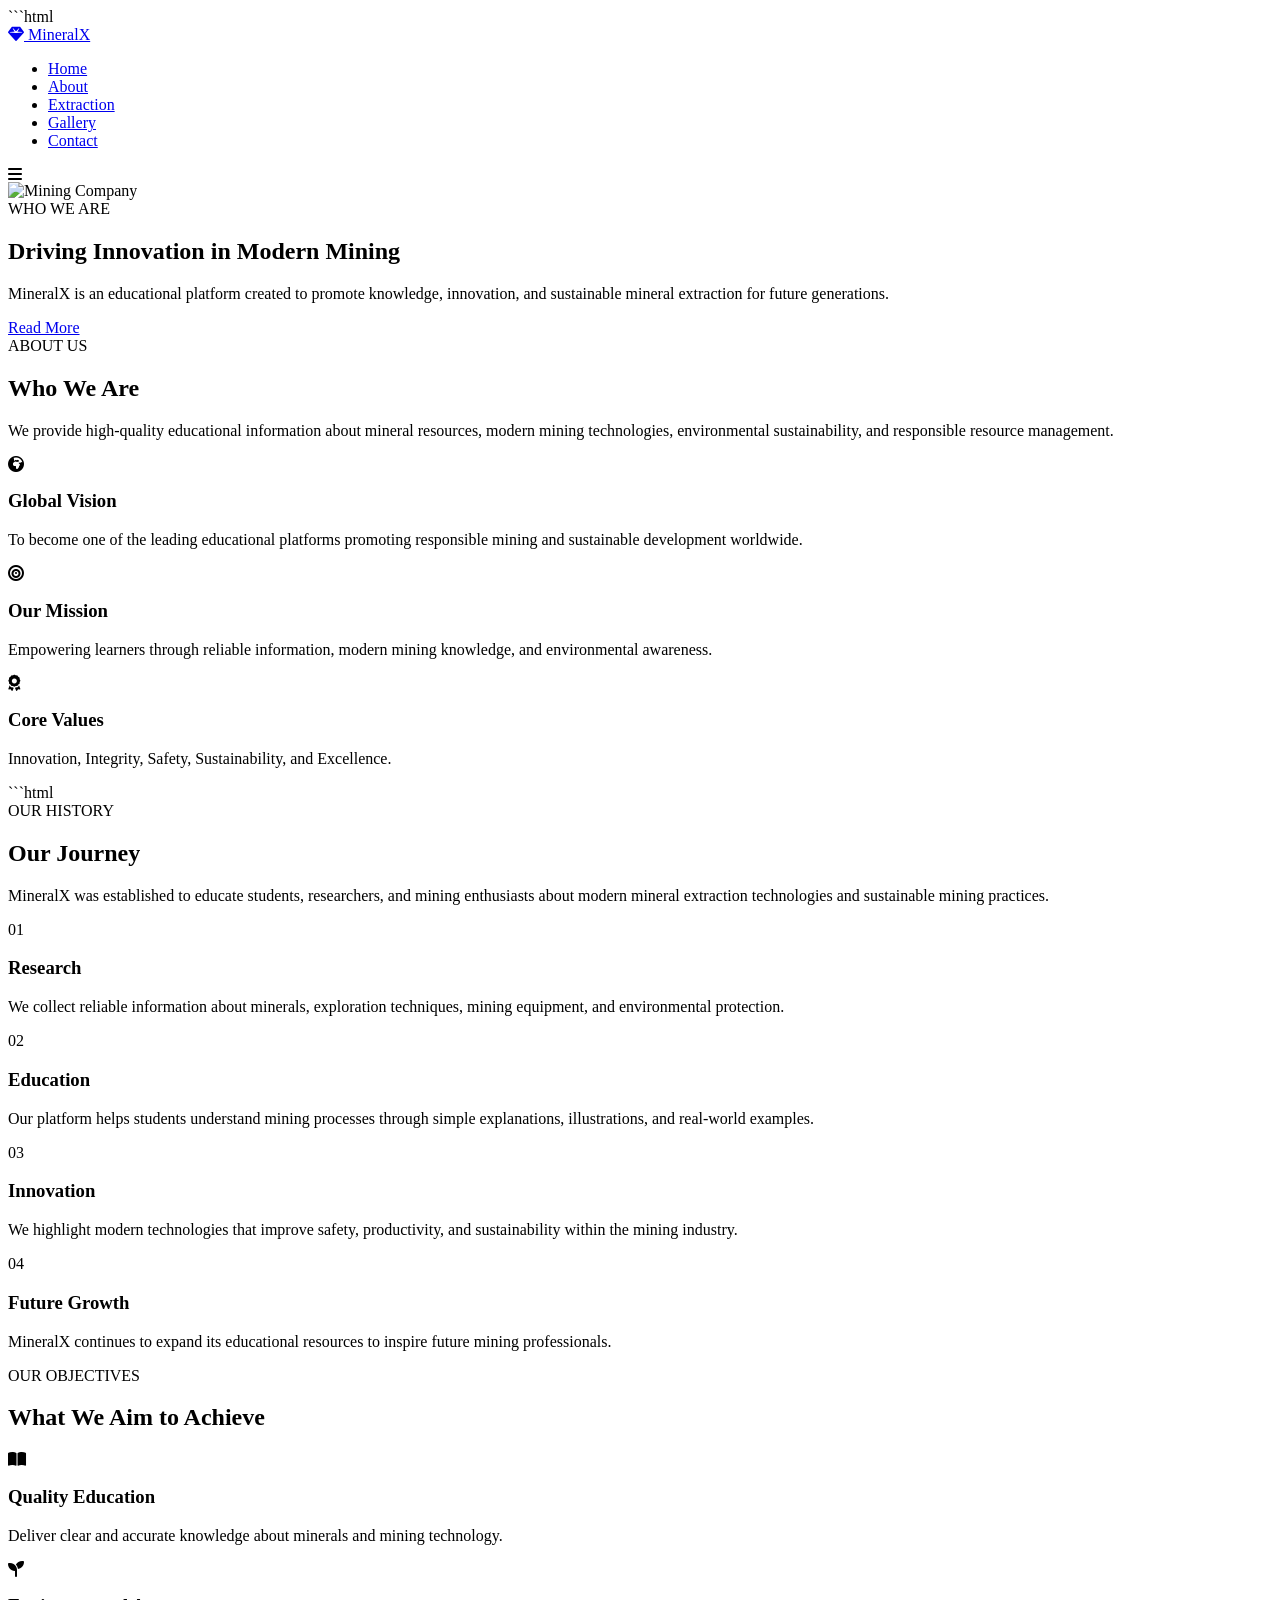
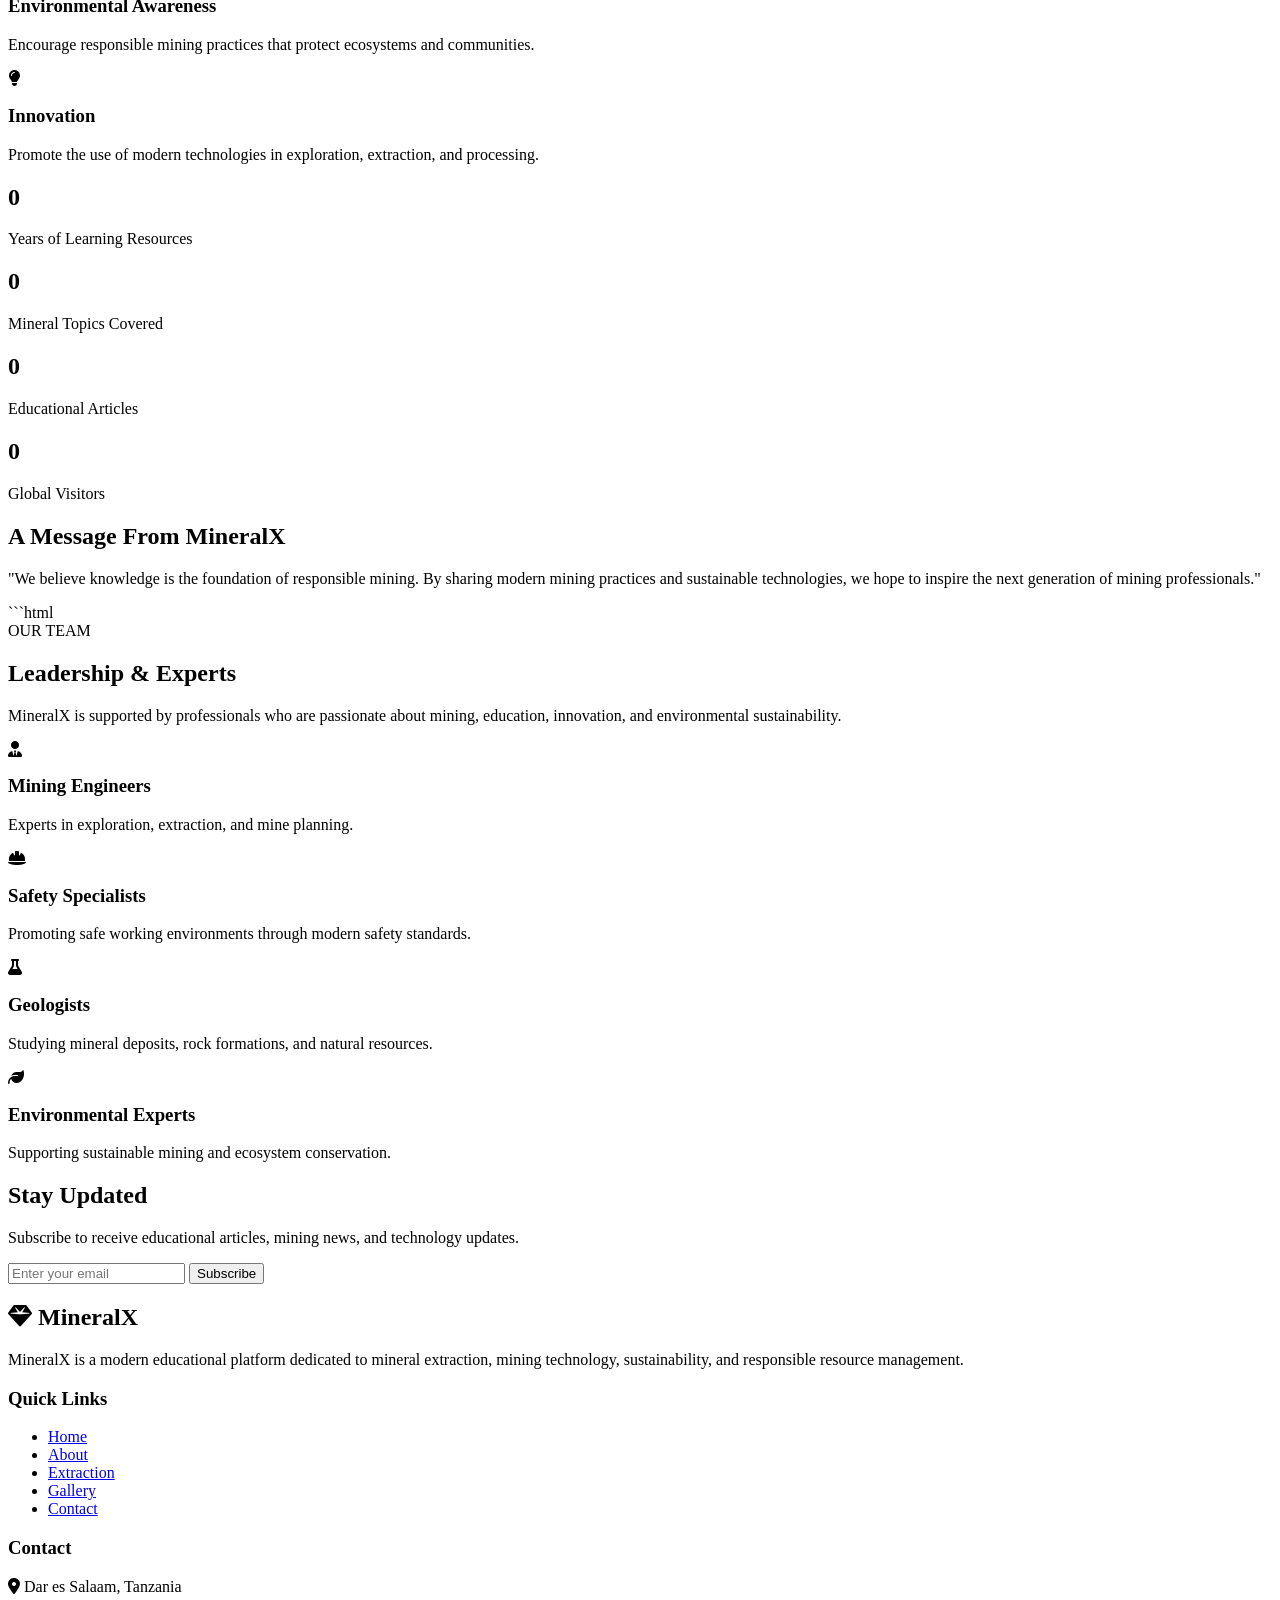
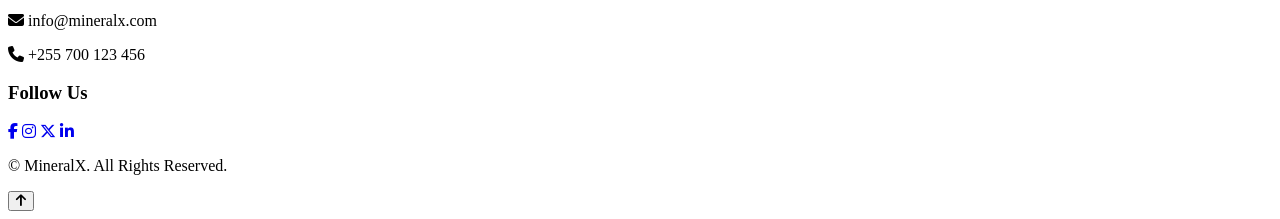
==== commit 8aa7847d: "Update about.html" ====
--- a/about.html
+++ b/about.html
@@ -5,524 +5,481 @@
 <head>
 
     <meta charset="UTF-8">
-    <meta name="viewport" content="width=device-width, initial-scale=1.0">
-
-    <title>MineralX | Modern Mining Solutions</title>
-
-    <meta name="description"
-        content="MineralX is a modern educational website about mineral extraction, mining technology, sustainability and natural resources.">
+
+    <meta name="viewport"
+          content="width=device-width, initial-scale=1.0">
+
+    <title>About | MineralX</title>
 
     <!-- Google Font -->
-    <link rel="preconnect" href="https://fonts.googleapis.com">
-    <link rel="preconnect" href="https://fonts.gstatic.com" crossorigin>
 
     <link href="https://fonts.googleapis.com/css2?family=Poppins:wght@300;400;500;600;700;800&display=swap"
-        rel="stylesheet">
+          rel="stylesheet">
 
     <!-- Font Awesome -->
+
     <link rel="stylesheet"
-        href="https://cdnjs.cloudflare.com/ajax/libs/font-awesome/6.6.0/css/all.min.css">
-
-    <!-- Main CSS -->
-    <link rel="stylesheet" href="css/style.css">
+    href="https://cdnjs.cloudflare.com/ajax/libs/font-awesome/6.6.0/css/all.min.css">
+
+    <!-- CSS -->
+
+    <link rel="stylesheet"
+          href="css/style.css">
 
 </head>
 
 <body>
 
-<!-- ================= PRELOADER ================= -->
+<!--================ PRELOADER ================-->
 
 <div id="preloader">
+
     <div class="loader"></div>
+
 </div>
 
-<!-- ================= HEADER ================= -->
+<!--================ HEADER ================-->
 
 <header id="header">
 
-    <nav class="navbar">
-
-        <a href="index.html" class="logo">
-
-            <i class="fa-solid fa-gem"></i>
-
-            <span>MineralX</span>
-
-        </a>
-
-        <ul class="nav-menu">
-
-            <li>
-                <a href="index.html" class="active">
-                    Home
-                </a>
-            </li>
-
-            <li>
-                <a href="about.html">
-                    About
-                </a>
-            </li>
-
-            <li>
-                <a href="extraction.html">
-                    Extraction
-                </a>
-            </li>
-
-            <li>
-                <a href="gallery.html">
-                    Gallery
-                </a>
-            </li>
-
-            <li>
-                <a href="contact.html">
-                    Contact
-                </a>
-            </li>
-
-        </ul>
-
-        <div class="menu-btn">
-
-            <i class="fas fa-bars"></i>
-
-        </div>
-
-    </nav>
+<nav class="navbar">
+
+<a href="index.html" class="logo">
+
+<i class="fa-solid fa-gem"></i>
+
+<span>MineralX</span>
+
+</a>
+
+<ul class="nav-menu">
+
+<li><a href="index.html">Home</a></li>
+
+<li><a href="about.html" class="active">About</a></li>
+
+<li><a href="extraction.html">Extraction</a></li>
+
+<li><a href="gallery.html">Gallery</a></li>
+
+<li><a href="contact.html">Contact</a></li>
+
+</ul>
+
+<div class="menu-btn">
+
+<i class="fas fa-bars"></i>
+
+</div>
+
+</nav>
 
 </header>
 
-<!-- ================= HERO ================= -->
+<!--================ PAGE HERO ================-->
 
 <section class="hero">
 
-    <div class="hero-overlay"></div>
-
-    <div class="hero-content">
-
-        <span class="hero-tag">
-
-            Mining • Innovation • Sustainability
-
-        </span>
-
-        <h1>
-
-            Powering The Future Through
-            Responsible Mineral Extraction
-
-        </h1>
-
-        <p>
-
-            Discover modern mining technologies,
-            sustainable extraction methods,
-            valuable mineral resources,
-            and their contribution to global economic growth.
-
-        </p>
-
-        <div class="hero-buttons">
-
-            <a href="about.html" class="btn-primary">
-
-                Learn More
-
-            </a>
-
-            <a href="gallery.html" class="btn-secondary">
-
-                Explore Gallery
-
-            </a>
-
-        </div>
-
-    </div>
-
-    <!-- Hero Image -->
-    <!-- Badala ya folder la images, weka link hapa -->
-
-    <img
-
-        src="https://www.google.com/imgres?q=extraction%20of%20mineral%20geita&imgurl=https%3A%2F%2Fwww.miningfrontier.com%2Fwp-content%2Fuploads%2F2026%2F06%2Fimwelo-gold-project.webp&imgrefurl=https%3A%2F%2Fwww.miningfrontier.com%2Fpress-releases%2Fimwelo-gold-project-a-tanzania-gold-mine-to-be-gold-funded%2F&docid=VSr9dCdRti04IM&tbnid=961ebAPlWI7zqM&vet=12ahUKEwiW7JiD0LyVAxWa2QIHHWTzO5I4HhCc8A56BAhyEAA..i&w=1030&h=580&hcb=2&ved=2ahUKEwiW7JiD0LyVAxWa2QIHHWTzO5I4HhCc8A56BAhyEAA"
-
-        alt="Modern Open Pit Mine"
-
-        class="hero-image">
+<div class="hero-overlay"></div>
+
+<img
+
+src="PASTE_ABOUT_HERO_IMAGE_LINK_HERE"
+
+class="hero-image"
+
+alt="Mining Company">
+
+<div class="hero-content">
+
+<span class="hero-tag">
+
+WHO WE ARE
+
+</span>
+
+<h1>
+
+Driving Innovation
+
+in Modern Mining
+
+</h1>
+
+<p>
+
+MineralX is an educational platform
+
+created to promote knowledge,
+
+innovation,
+
+and sustainable mineral extraction
+
+for future generations.
+
+</p>
+
+<a href="#about-company"
+
+class="btn-primary">
+
+Read More
+
+</a>
+
+</div>
 
 </section>
 
-<!-- ================= FLOATING SOCIAL ================= -->
-
-<div class="social-icons">
-
-    <a href="#">
-
-        <i class="fab fa-facebook-f"></i>
-
-    </a>
-
-    <a href="#">
-
-        <i class="fab fa-x-twitter"></i>
-
-    </a>
-
-    <a href="#">
-
-        <i class="fab fa-linkedin-in"></i>
-
-    </a>
-
-    <a href="#">
-
-        <i class="fab fa-youtube"></i>
-
-    </a>
+<!--================ ABOUT COMPANY ================-->
+
+<section
+
+class="about-company"
+
+id="about-company">
+
+<div class="section-title">
+
+<span>
+
+ABOUT US
+
+</span>
+
+<h2>
+
+Who We Are
+
+</h2>
+
+<p>
+
+We provide high-quality educational information
+
+about mineral resources,
+
+modern mining technologies,
+
+environmental sustainability,
+
+and responsible resource management.
+
+</p>
 
 </div>
 
-<!-- ================= FEATURE SECTION ================= -->
-
-<section class="features">
-
-    <div class="section-title">
-
-        <span>
-
-            WHY CHOOSE US
-
-        </span>
-
-        <h2>
-
-            Modern Mining Solutions
-
-        </h2>
-
-        <p>
-
-            MineralX provides reliable educational information
-            about minerals, mining technology,
-            environmental conservation,
-            and responsible resource management.
-
-        </p>
-
-    </div>
-
-    <div class="feature-grid">
-
-        <div class="feature-card">
-
-            <i class="fa-solid fa-gem"></i>
-
-            <h3>
-
-                Valuable Minerals
-
-            </h3>
-
-            <p>
-
-                Gold, Diamond,
-                Tanzanite,
-                Copper,
-                Iron Ore,
-                Coal and many more.
-
-            </p>
-
-        </div>
-
-        <div class="feature-card">
-
-            <i class="fa-solid fa-industry"></i>
-
-            <h3>
-
-                Modern Technology
-
-            </h3>
-
-            <p>
-
-                Learn about modern mining equipment,
-                automation and smart extraction systems.
-
-            </p>
-
-        </div>
-
-        <div class="feature-card">
-
-            <i class="fa-solid fa-leaf"></i>
-
-            <h3>
-
-                Sustainability
-
-            </h3>
-
-            <p>
-
-                Promoting environmentally responsible
-                mining practices for future generations.
-
-            </p>
-
-        </div>
-
-    </div>
+<div class="feature-grid">
+
+<div class="feature-card">
+
+<i class="fa-solid fa-earth-africa"></i>
+
+<h3>
+
+Global Vision
+
+</h3>
+
+<p>
+
+To become one of the leading educational
+
+platforms promoting responsible mining
+
+and sustainable development worldwide.
+
+</p>
+
+</div>
+
+<div class="feature-card">
+
+<i class="fa-solid fa-bullseye"></i>
+
+<h3>
+
+Our Mission
+
+</h3>
+
+<p>
+
+Empowering learners
+
+through reliable information,
+
+modern mining knowledge,
+
+and environmental awareness.
+
+</p>
+
+</div>
+
+<div class="feature-card">
+
+<i class="fa-solid fa-award"></i>
+
+<h3>
+
+Core Values
+
+</h3>
+
+<p>
+
+Innovation,
+
+Integrity,
+
+Safety,
+
+Sustainability,
+
+and Excellence.
+
+</p>
+
+</div>
+
+</div>
 
 </section>
 ```html
-<!-- ================= STATISTICS ================= -->
+<!--================ COMPANY HISTORY ================-->
+
+<section class="history">
+
+    <div class="section-title">
+
+        <span>OUR HISTORY</span>
+
+        <h2>Our Journey</h2>
+
+        <p>
+
+            MineralX was established to educate students,
+            researchers, and mining enthusiasts about
+            modern mineral extraction technologies and
+            sustainable mining practices.
+
+        </p>
+
+    </div>
+
+    <div class="process-container">
+
+        <div class="process-box">
+
+            <div class="number">01</div>
+
+            <h3>Research</h3>
+
+            <p>
+
+                We collect reliable information about
+                minerals, exploration techniques,
+                mining equipment, and environmental protection.
+
+            </p>
+
+        </div>
+
+        <div class="process-box">
+
+            <div class="number">02</div>
+
+            <h3>Education</h3>
+
+            <p>
+
+                Our platform helps students understand
+                mining processes through simple explanations,
+                illustrations, and real-world examples.
+
+            </p>
+
+        </div>
+
+        <div class="process-box">
+
+            <div class="number">03</div>
+
+            <h3>Innovation</h3>
+
+            <p>
+
+                We highlight modern technologies that improve
+                safety, productivity, and sustainability
+                within the mining industry.
+
+            </p>
+
+        </div>
+
+        <div class="process-box">
+
+            <div class="number">04</div>
+
+            <h3>Future Growth</h3>
+
+            <p>
+
+                MineralX continues to expand its educational
+                resources to inspire future mining professionals.
+
+            </p>
+
+        </div>
+
+    </div>
+
+</section>
+
+<!--================ OBJECTIVES ================-->
+
+<section class="features">
+
+    <div class="section-title">
+
+        <span>OUR OBJECTIVES</span>
+
+        <h2>What We Aim to Achieve</h2>
+
+    </div>
+
+    <div class="feature-grid">
+
+        <div class="feature-card">
+
+            <i class="fa-solid fa-book-open"></i>
+
+            <h3>Quality Education</h3>
+
+            <p>
+
+                Deliver clear and accurate knowledge
+                about minerals and mining technology.
+
+            </p>
+
+        </div>
+
+        <div class="feature-card">
+
+            <i class="fa-solid fa-seedling"></i>
+
+            <h3>Environmental Awareness</h3>
+
+            <p>
+
+                Encourage responsible mining practices
+                that protect ecosystems and communities.
+
+            </p>
+
+        </div>
+
+        <div class="feature-card">
+
+            <i class="fa-solid fa-lightbulb"></i>
+
+            <h3>Innovation</h3>
+
+            <p>
+
+                Promote the use of modern technologies
+                in exploration, extraction, and processing.
+
+            </p>
+
+        </div>
+
+    </div>
+
+</section>
+
+<!--================ WHY CHOOSE US ================-->
 
 <section class="statistics">
 
     <div class="stat-box">
-        <h2 class="counter" data-target="150">0</h2>
-        <p>Mining Projects</p>
+
+        <h2 class="counter" data-target="10">0</h2>
+
+        <p>Years of Learning Resources</p>
+
     </div>
 
     <div class="stat-box">
+
         <h2 class="counter" data-target="80">0</h2>
-        <p>Mineral Types</p>
+
+        <p>Mineral Topics Covered</p>
+
     </div>
 
     <div class="stat-box">
-        <h2 class="counter" data-target="35">0</h2>
-        <p>Mining Technologies</p>
+
+        <h2 class="counter" data-target="100">0</h2>
+
+        <p>Educational Articles</p>
+
     </div>
 
     <div class="stat-box">
+
         <h2 class="counter" data-target="5000">0</h2>
-        <p>Website Visitors</p>
+
+        <p>Global Visitors</p>
+
     </div>
 
 </section>
 
-<!-- ================= FEATURED MINERALS ================= -->
-
-<section class="minerals">
-
-    <div class="section-title">
-
-        <span>FEATURED MINERALS</span>
-
-        <h2>Explore Valuable Mineral Resources</h2>
+<!--================ CEO MESSAGE ================-->
+
+<section class="cta">
+
+    <div class="cta-content">
+
+        <h2>
+
+            A Message From MineralX
+
+        </h2>
 
         <p>
 
-            Minerals play a vital role in construction,
-            technology, transportation,
-            manufacturing and economic development.
+            "We believe knowledge is the foundation of
+            responsible mining. By sharing modern mining
+            practices and sustainable technologies,
+            we hope to inspire the next generation of
+            mining professionals."
 
         </p>
-
-    </div>
-
-    <div class="mineral-grid">
-
-        <div class="mineral-card">
-
-            <img
-            src="https://www.google.com/imgres?q=gold&imgurl=https%3A%2F%2Fupload.wikimedia.org%2Fwikipedia%2Fcommons%2Fthumb%2F6%2F69%2FGold_nugget_%2528Australia%2529_4_%252816848647509%2529.jpg%2F1280px-Gold_nugget_%2528Australia%2529_4_%252816848647509%2529.jpg&imgrefurl=https%3A%2F%2Fsimple.wikipedia.org%2Fwiki%2FGold&docid=y9gS1nDmKG-AhM&tbnid=CB0AO5V9Kh22RM&vet=12ahUKEwik0-uszbyVAxX_2AIHHb1fFtoQnPAOegUIhwEQAA..i&w=1280&h=826&hcb=2&ved=2ahUKEwik0-uszbyVAxX_2AIHHb1fFtoQnPAOegUIhwEQAA"
-            alt="Gold">
-
-            <div class="mineral-content">
-
-                <h3>Gold</h3>
-
-                <p>
-
-                    A precious metal widely used
-                    in jewellery,
-                    electronics,
-                    medicine and finance.
-
-                </p>
-
-            </div>
-
-        </div>
-
-        <div class="mineral-card">
-
-            <img
-            src="https://www.google.com/imgres?q=diamond&imgurl=https%3A%2F%2Fdocs.growndiamondcorp.com%2Fblog%2Ftypes-of-diamonds.png&imgrefurl=https%3A%2F%2Fwww.growndiamondcorp.com%2Fblog%2Ftypes-of-diamonds%2F&docid=-PT3LBJb5nv6-M&tbnid=-i2BBeiqqwc5hM&vet=12ahUKEwiY_JPYzbyVAxV90wIHHTLDHJgQnPAOegQIPBAA..i&w=613&h=420&hcb=2&ved=2ahUKEwiY_JPYzbyVAxV90wIHHTLDHJgQnPAOegQIPBAA"
-            alt="Diamond">
-
-            <div class="mineral-content">
-
-                <h3>Diamond</h3>
-
-                <p>
-
-                    The hardest natural mineral,
-                    used in luxury jewellery
-                    and industrial cutting tools.
-
-                </p>
-
-            </div>
-
-        </div>
-
-        <div class="mineral-card">
-
-            <img
-            src="https://www.google.com/imgres?q=tanzanite&imgurl=https%3A%2F%2Fimages.squarespace-cdn.com%2Fcontent%2Fv1%2F61825c74d9203b33c801cdc9%2F1727256665579-7UVQJ51OVQ7BPXRC99N2%2F26.LSB_43945_S-000827.jpeg&imgrefurl=https%3A%2F%2Fwww.dorishangartner.com%2Fgems%2Ftanzanite&docid=oxTPnQa7j9rk6M&tbnid=_P4KQFehKa6JsM&vet=12ahUKEwjgjMCIzryVAxUe8AIHHRfsBg8QnPAOegQIbxAA..i&w=2500&h=3750&hcb=2&ved=2ahUKEwjgjMCIzryVAxUe8AIHHRfsBg8QnPAOegQIbxAA"
-            alt="Tanzanite">
-
-            <div class="mineral-content">
-
-                <h3>Tanzanite</h3>
-
-                <p>
-
-                    A rare gemstone found only
-                    in Tanzania and admired worldwide.
-
-                </p>
-
-            </div>
-
-        </div>
-
-    </div>
-
-</section>
-
-<!-- ================= MINING PROCESS ================= -->
-
-<section class="process">
-
-    <div class="section-title">
-
-        <span>HOW IT WORKS</span>
-
-        <h2>The Mining Process</h2>
-
-    </div>
-
-    <div class="process-container">
-
-        <div class="process-box">
-
-            <div class="number">01</div>
-
-            <h3>Exploration</h3>
-
-            <p>
-
-                Geological surveys are conducted
-                to identify mineral deposits.
-
-            </p>
-
-        </div>
-
-        <div class="process-box">
-
-            <div class="number">02</div>
-
-            <h3>Extraction</h3>
-
-            <p>
-
-                Minerals are extracted safely
-                using modern mining technologies.
-
-            </p>
-
-        </div>
-
-        <div class="process-box">
-
-            <div class="number">03</div>
-
-            <h3>Processing</h3>
-
-            <p>
-
-                Raw minerals are processed,
-                refined and prepared for industry.
-
-            </p>
-
-        </div>
-
-        <div class="process-box">
-
-            <div class="number">04</div>
-
-            <h3>Rehabilitation</h3>
-
-            <p>
-
-                Mining sites are restored
-                to protect the environment
-                and surrounding communities.
-
-            </p>
-
-        </div>
-
-    </div>
-
-</section>
-
-<!-- ================= CALL TO ACTION ================= -->
-
-<section class="cta">
-
-    <div class="cta-content">
-
-        <h2>
-
-            Building a Sustainable Future Through Mining
-
-        </h2>
-
-        <p>
-
-            MineralX promotes responsible mining,
-            innovation,
-            environmental conservation,
-            and knowledge sharing
-            for future generations.
-
-        </p>
-
-        <a href="contact.html" class="btn-primary">
-
-            Contact Us
-
-        </a>
 
     </div>
 
 </section>
 ```html
-<!-- ================= PARTNERS ================= -->
+<!--================ LEADERSHIP TEAM ================-->
 
 <section class="partners">
 
     <div class="section-title">
 
-        <span>GLOBAL PARTNERS</span>
-
-        <h2>Trusted Mining Technologies</h2>
+        <span>OUR TEAM</span>
+
+        <h2>Leadership & Experts</h2>
 
         <p>
 
-            We promote innovation and collaboration in modern mining
-            through advanced technologies and sustainable practices.
+            MineralX is supported by professionals who are passionate
+            about mining, education, innovation, and environmental
+            sustainability.
 
         </p>
 
@@ -531,30 +488,63 @@
     <div class="partner-grid">
 
         <div class="partner-card">
-            <i class="fa-solid fa-building"></i>
-            <h3>Mining Engineering</h3>
+
+            <i class="fa-solid fa-user-tie"></i>
+
+            <h3>Mining Engineers</h3>
+
+            <p>
+                Experts in exploration, extraction,
+                and mine planning.
+            </p>
+
         </div>
 
         <div class="partner-card">
-            <i class="fa-solid fa-truck-monster"></i>
-            <h3>Heavy Equipment</h3>
+
+            <i class="fa-solid fa-helmet-safety"></i>
+
+            <h3>Safety Specialists</h3>
+
+            <p>
+                Promoting safe working environments
+                through modern safety standards.
+            </p>
+
         </div>
 
         <div class="partner-card">
-            <i class="fa-solid fa-mountain-city"></i>
-            <h3>Exploration</h3>
+
+            <i class="fa-solid fa-flask"></i>
+
+            <h3>Geologists</h3>
+
+            <p>
+                Studying mineral deposits,
+                rock formations,
+                and natural resources.
+            </p>
+
         </div>
 
         <div class="partner-card">
-            <i class="fa-solid fa-globe"></i>
-            <h3>Global Resources</h3>
+
+            <i class="fa-solid fa-leaf"></i>
+
+            <h3>Environmental Experts</h3>
+
+            <p>
+                Supporting sustainable mining
+                and ecosystem conservation.
+            </p>
+
         </div>
 
     </div>
 
 </section>
 
-<!-- ================= NEWSLETTER ================= -->
+<!--================ NEWSLETTER ================-->
 
 <section class="newsletter">
 
@@ -562,16 +552,14 @@
 
         <h2>
 
-            Subscribe For Mining Updates
+            Stay Updated
 
         </h2>
 
         <p>
 
-            Receive educational articles,
-            mining news,
-            technology updates,
-            and sustainability insights.
+            Subscribe to receive educational articles,
+            mining news, and technology updates.
 
         </p>
 
@@ -579,7 +567,7 @@
 
             <input
                 type="email"
-                placeholder="Enter your email address"
+                placeholder="Enter your email"
                 required>
 
             <button type="submit">
@@ -594,7 +582,7 @@
 
 </section>
 
-<!-- ================= FOOTER ================= -->
+<!--================ FOOTER ================-->
 
 <footer class="footer">
 
@@ -632,25 +620,15 @@
 
             <ul>
 
-                <li>
-                    <a href="index.html">Home</a>
-                </li>
-
-                <li>
-                    <a href="about.html">About</a>
-                </li>
-
-                <li>
-                    <a href="extraction.html">Extraction</a>
-                </li>
-
-                <li>
-                    <a href="gallery.html">Gallery</a>
-                </li>
-
-                <li>
-                    <a href="contact.html">Contact</a>
-                </li>
+                <li><a href="index.html">Home</a></li>
+
+                <li><a href="about.html">About</a></li>
+
+                <li><a href="extraction.html">Extraction</a></li>
+
+                <li><a href="gallery.html">Gallery</a></li>
+
+                <li><a href="contact.html">Contact</a></li>
 
             </ul>
 
@@ -698,21 +676,13 @@
 
             </h3>
 
-            <a href="#">
-                <i class="fab fa-facebook-f"></i>
-            </a>
-
-            <a href="#">
-                <i class="fab fa-instagram"></i>
-            </a>
-
-            <a href="#">
-                <i class="fab fa-x-twitter"></i>
-            </a>
-
-            <a href="#">
-                <i class="fab fa-linkedin-in"></i>
-            </a>
+            <a href="#"><i class="fab fa-facebook-f"></i></a>
+
+            <a href="#"><i class="fab fa-instagram"></i></a>
+
+            <a href="#"><i class="fab fa-x-twitter"></i></a>
+
+            <a href="#"><i class="fab fa-linkedin-in"></i></a>
 
         </div>
 
@@ -722,8 +692,8 @@
 
         <p>
 
-            © 2026 MineralX. All Rights Reserved.
-            Designed for Educational Purposes.
+            © <span id="year"></span> MineralX.
+            All Rights Reserved.
 
         </p>
 
@@ -731,7 +701,7 @@
 
 </footer>
 
-<!-- ================= BACK TO TOP ================= -->
+<!--================ BACK TO TOP ================-->
 
 <button id="backToTop">
 
@@ -739,7 +709,7 @@
 
 </button>
 
-<!-- ================= JAVASCRIPT ================= -->
+<!--================ JAVASCRIPT ================-->
 
 <script src="js/script.js"></script>
 
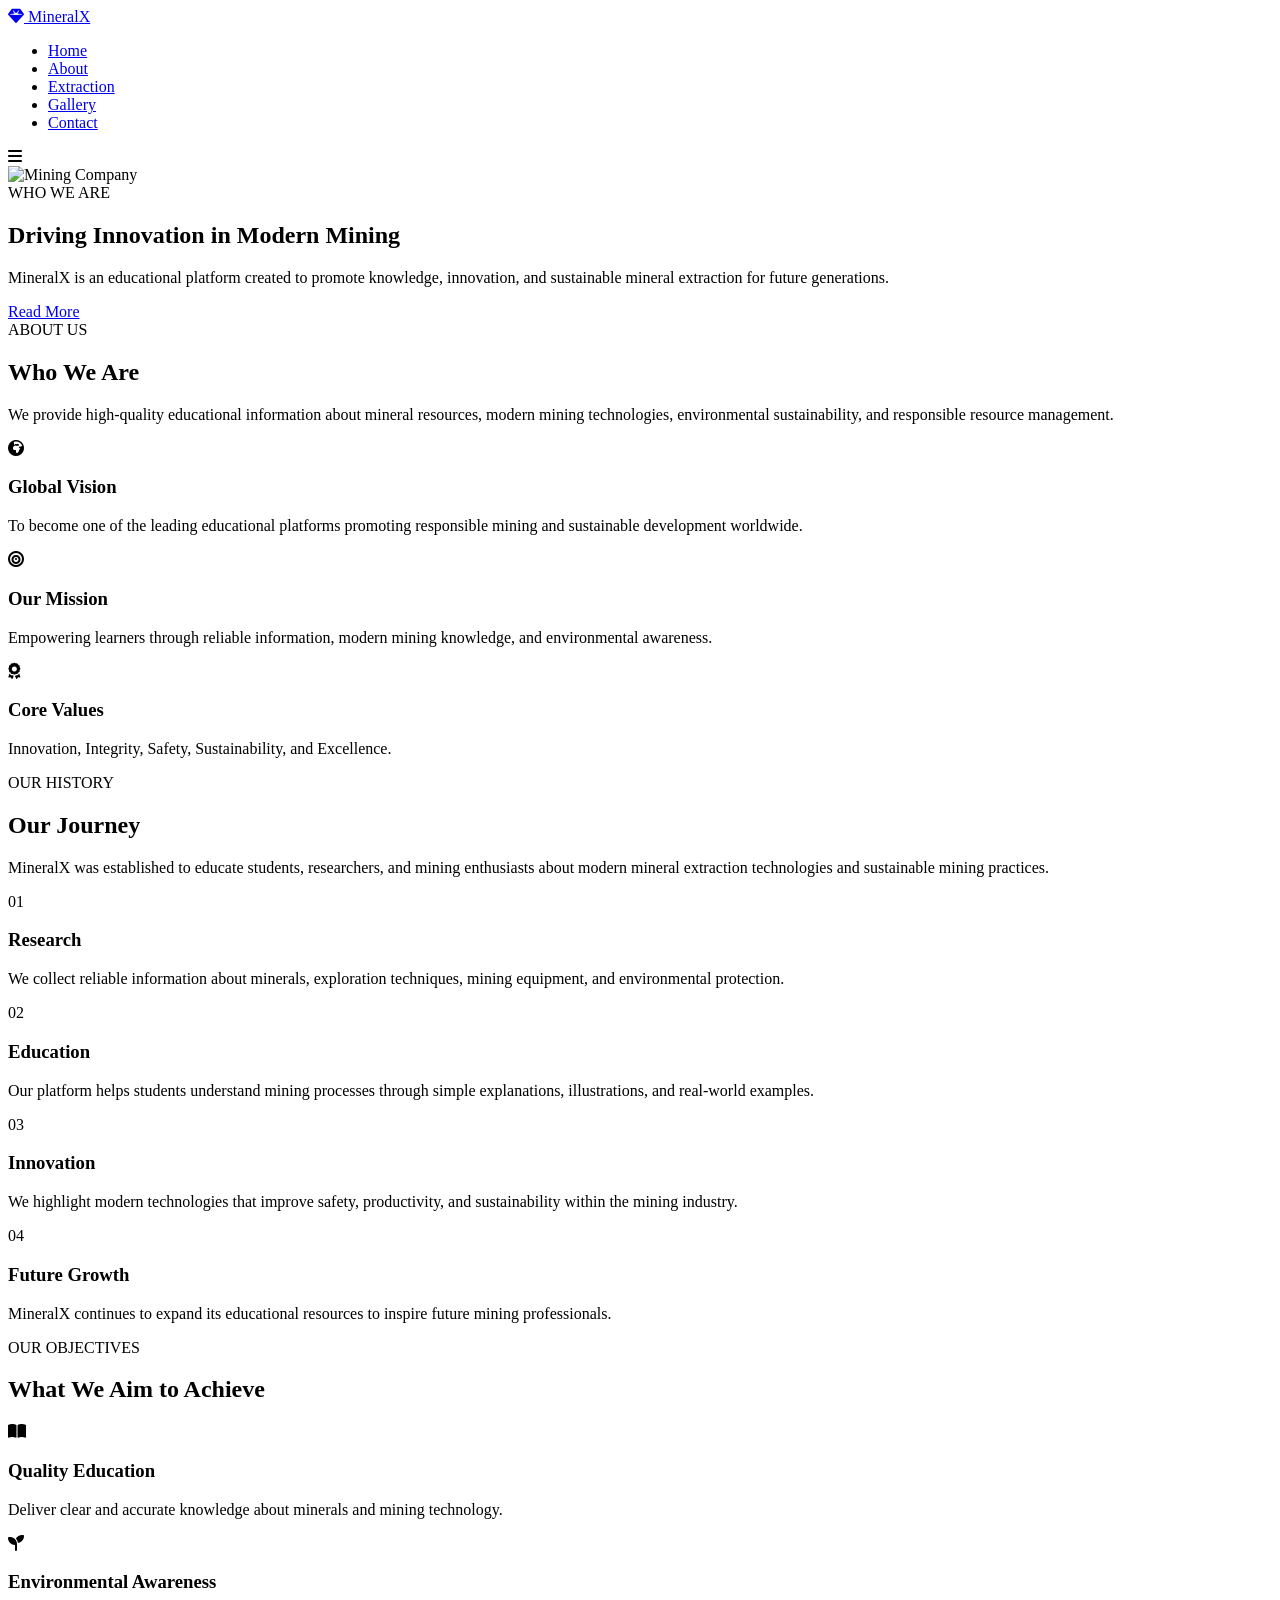
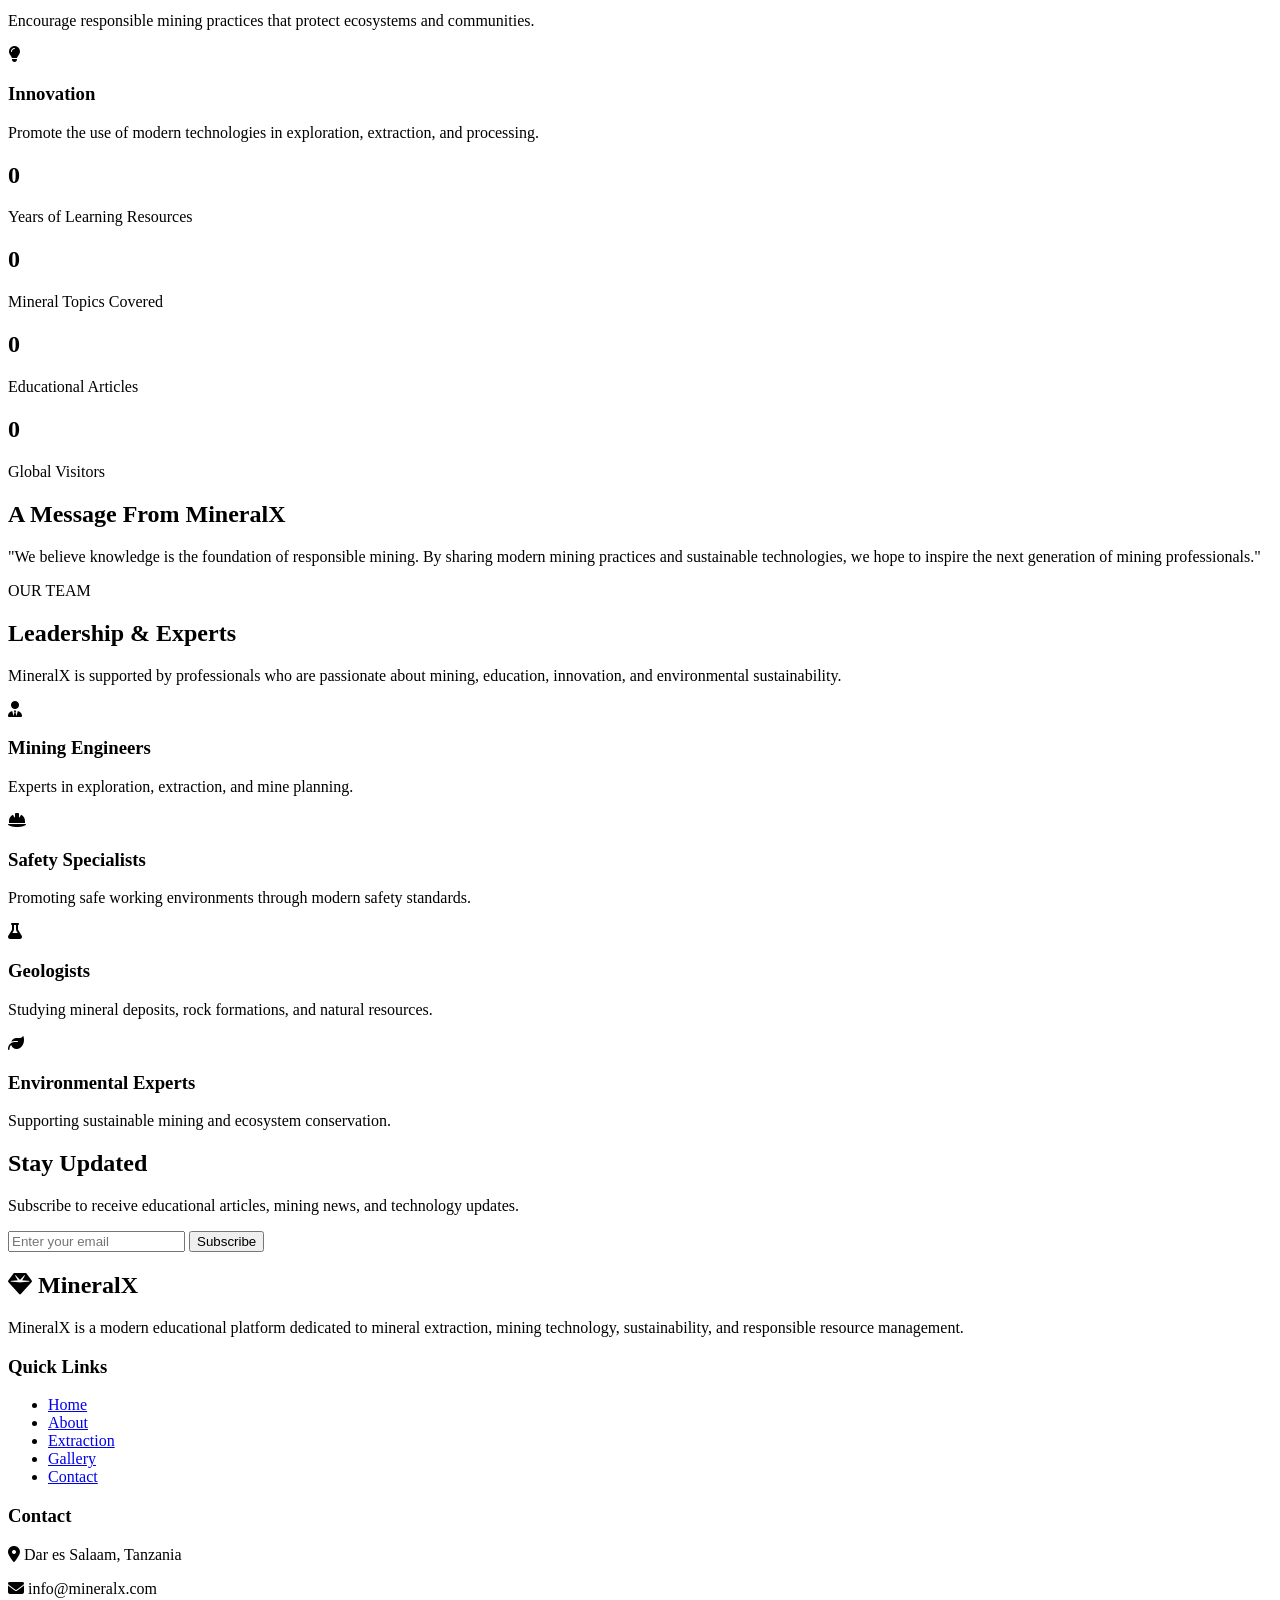
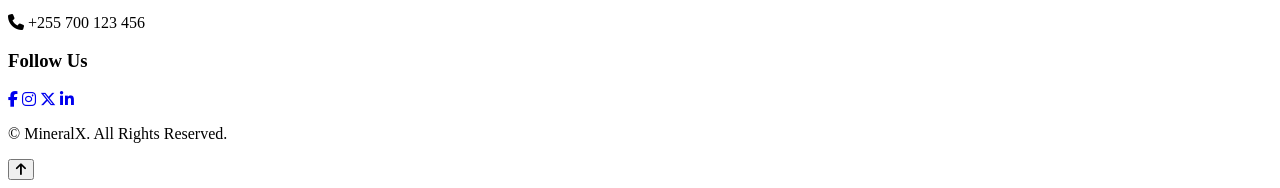
==== commit fd2e1b46: "Clean up HTML by removing code block markers Removed unnecessary code block markers from HTML." ====
--- a/about.html
+++ b/about.html
@@ -1,4 +1,4 @@
-```html
+
 <!DOCTYPE html>
 <html lang="en">
 
@@ -247,7 +247,6 @@
 </div>
 
 </section>
-```html
 <!--================ COMPANY HISTORY ================-->
 
 <section class="history">
@@ -464,7 +463,6 @@
     </div>
 
 </section>
-```html
 <!--================ LEADERSHIP TEAM ================-->
 
 <section class="partners">
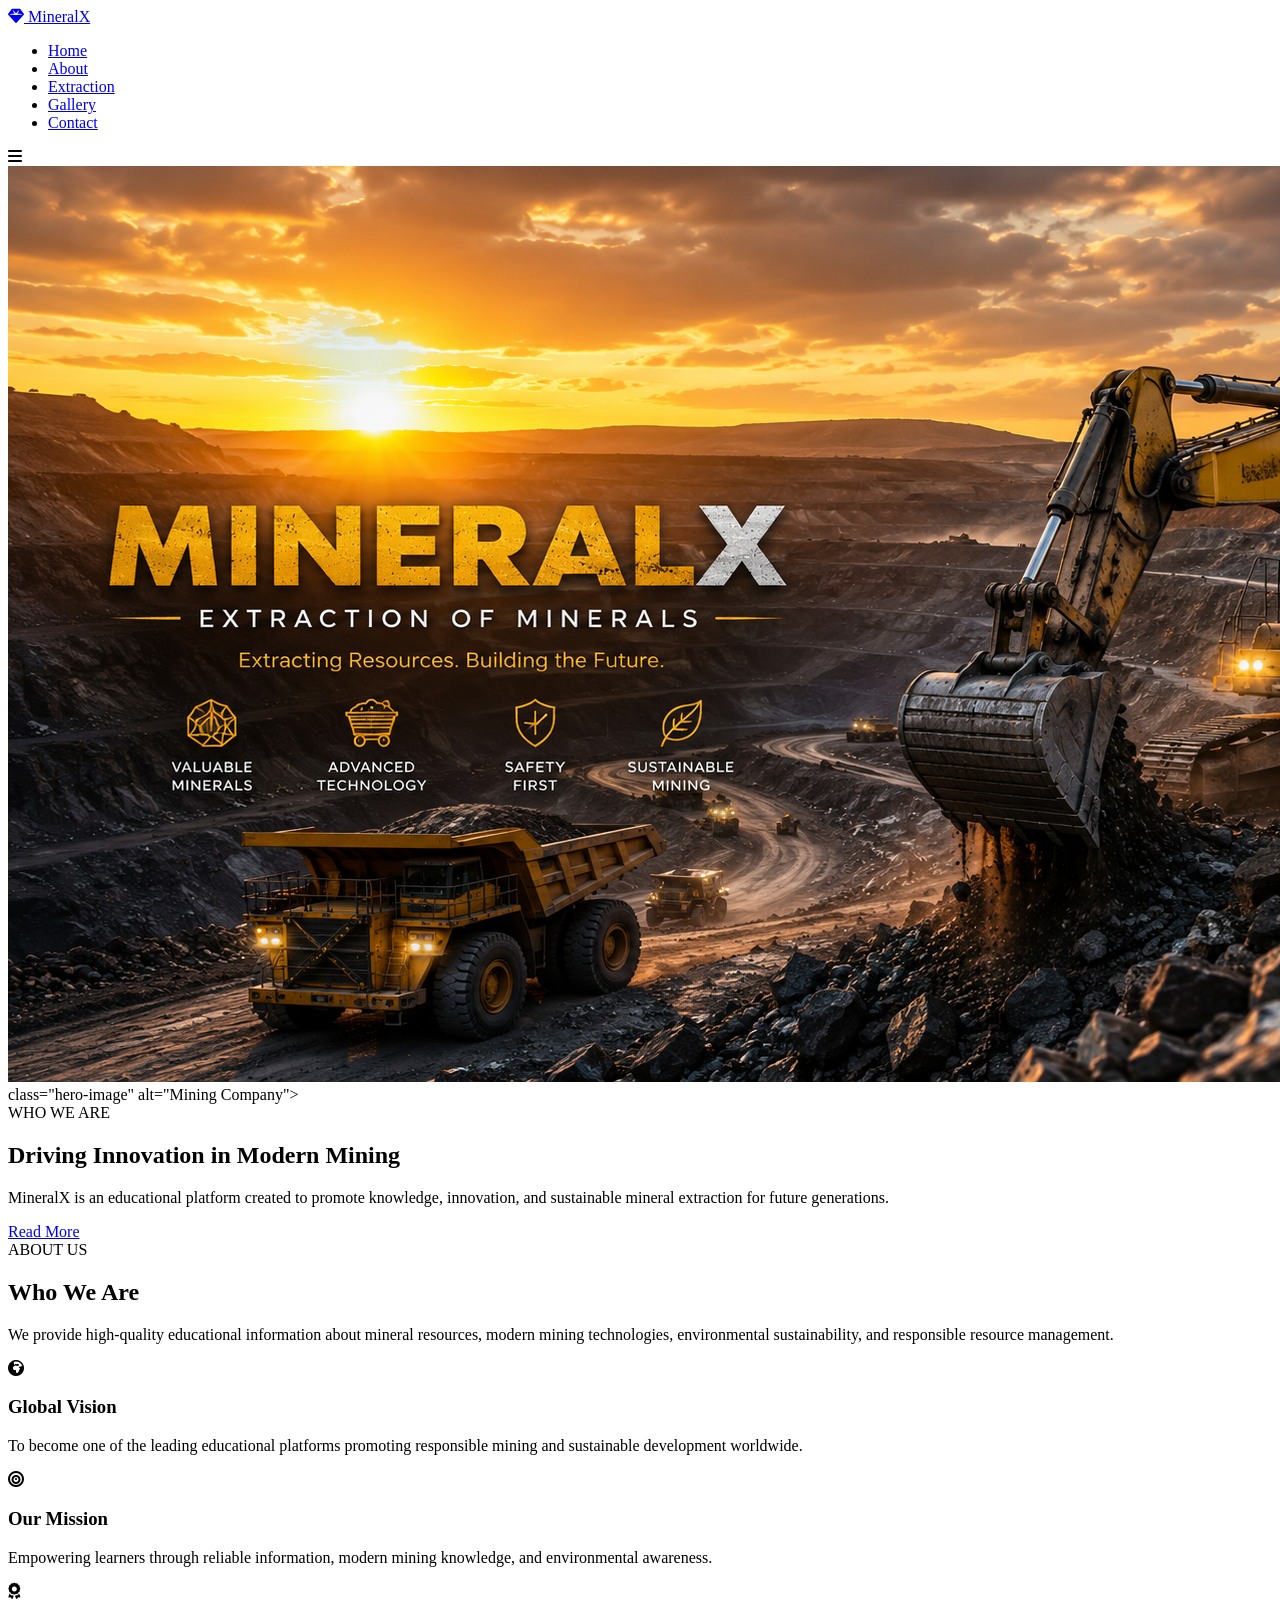
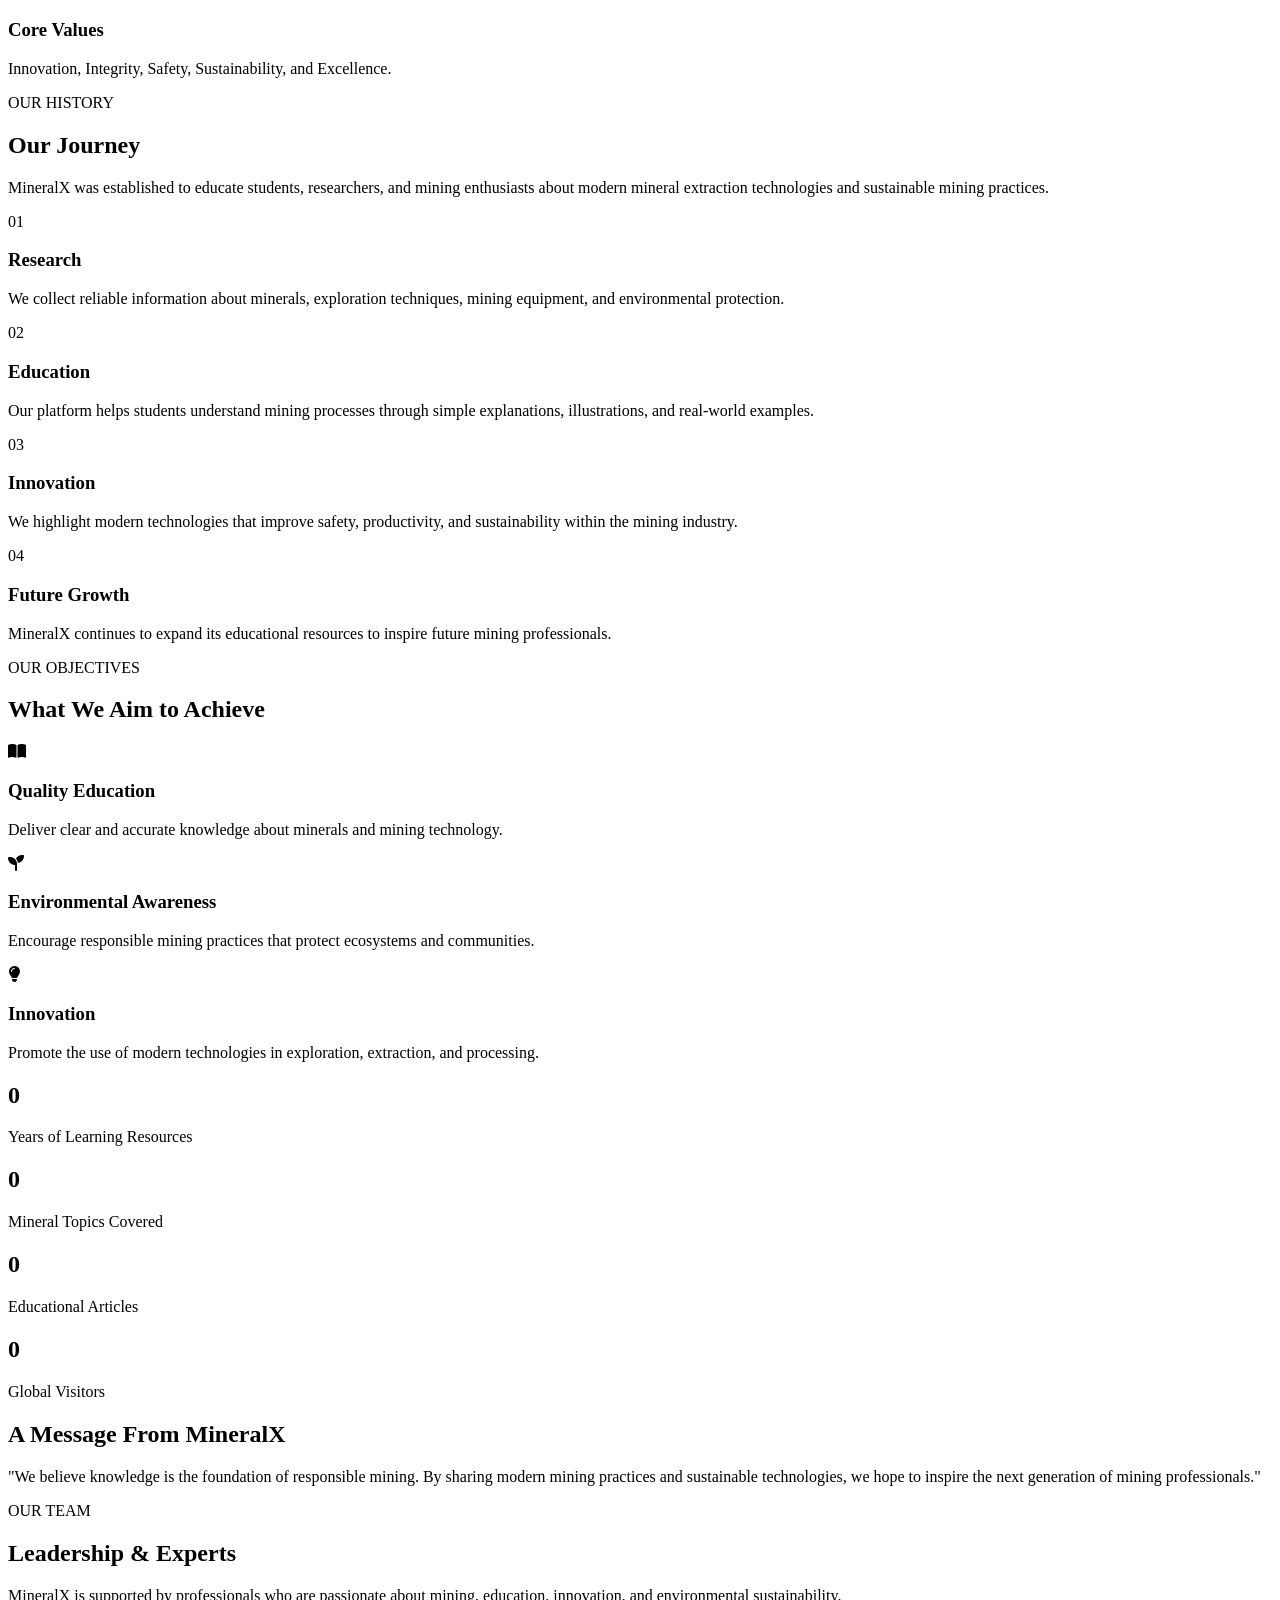
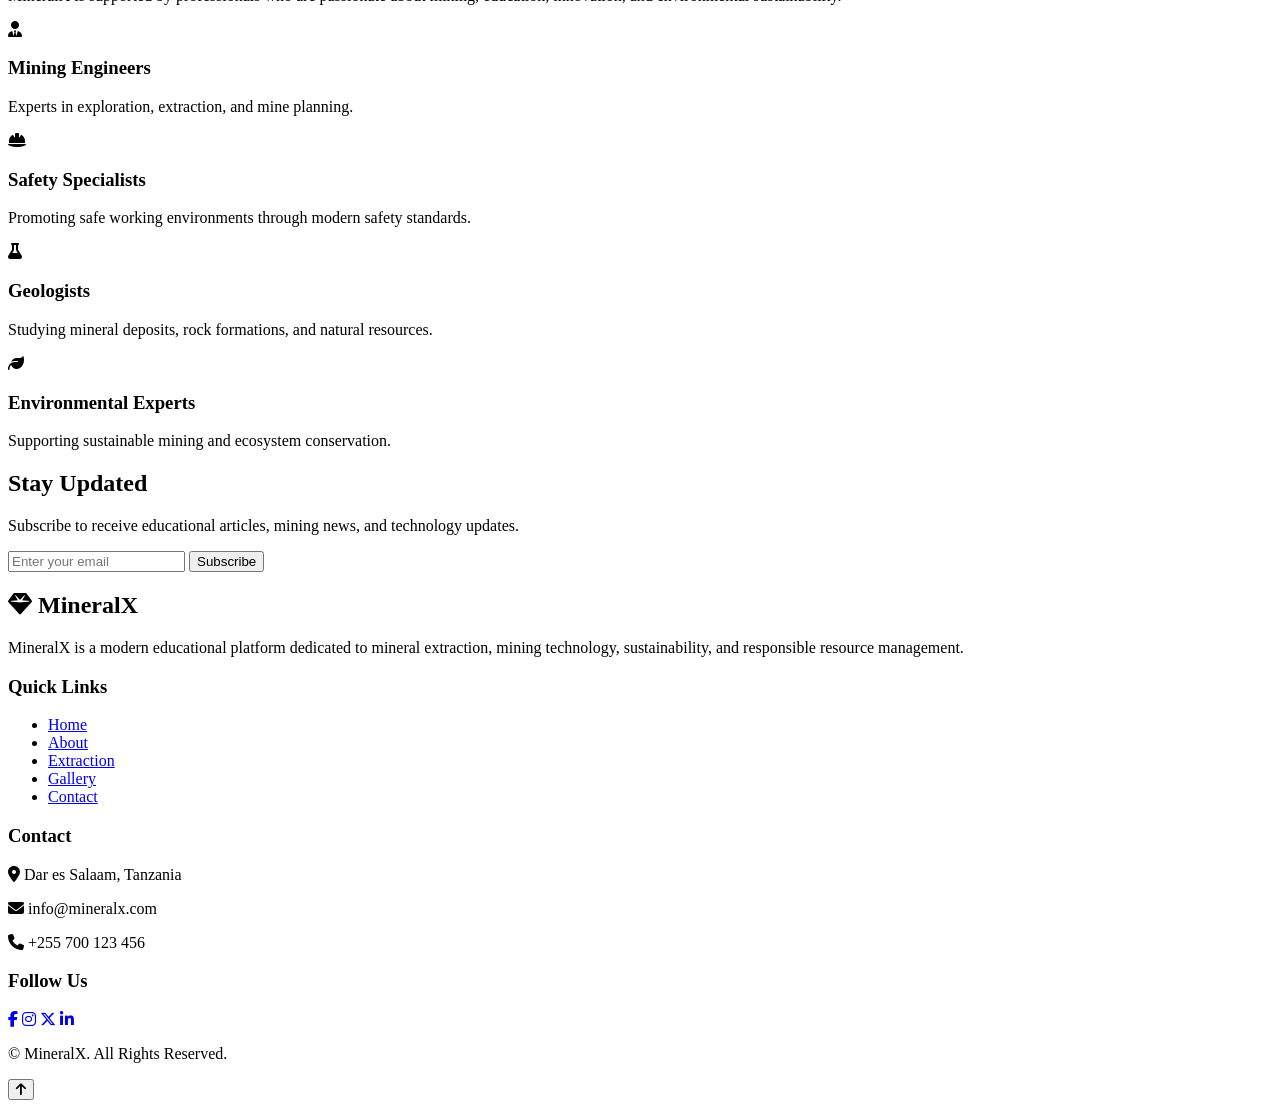
==== commit 228874d4: "Update about.html" ====
--- a/about.html
+++ b/about.html
@@ -23,55 +23,48 @@
 
     <!-- CSS -->
 
-    <link rel="stylesheet"
-          href="css/style.css">
+    <link rel="stylesheet" href="CSS/Style.css">
 
 </head>
 
 <body>
 
-<!--================ PRELOADER ================-->
-
-<div id="preloader">
-
-    <div class="loader"></div>
+
+
+<!--================ HEADER ================-->
+
+<header id="header">
+
+<nav class="navbar">
+
+<a href="index.html" class="logo">
+
+<i class="fa-solid fa-gem"></i>
+
+<span>MineralX</span>
+
+</a>
+
+<ul class="nav-menu">
+
+<li><a href="index.html">Home</a></li>
+
+<li><a href="about.html" class="active">About</a></li>
+
+<li><a href="extraction.html">Extraction</a></li>
+
+<li><a href="gallery.html">Gallery</a></li>
+
+<li><a href="contact.html">Contact</a></li>
+
+</ul>
+
+<div class="menu-btn">
+
+<i class="fas fa-bars"></i>
 
 </div>
 
-<!--================ HEADER ================-->
-
-<header id="header">
-
-<nav class="navbar">
-
-<a href="index.html" class="logo">
-
-<i class="fa-solid fa-gem"></i>
-
-<span>MineralX</span>
-
-</a>
-
-<ul class="nav-menu">
-
-<li><a href="index.html">Home</a></li>
-
-<li><a href="about.html" class="active">About</a></li>
-
-<li><a href="extraction.html">Extraction</a></li>
-
-<li><a href="gallery.html">Gallery</a></li>
-
-<li><a href="contact.html">Contact</a></li>
-
-</ul>
-
-<div class="menu-btn">
-
-<i class="fas fa-bars"></i>
-
-</div>
-
 </nav>
 
 </header>
@@ -84,7 +77,7 @@
 
 <img
 
-src="PASTE_ABOUT_HERO_IMAGE_LINK_HERE"
+<img src="image/hero.jpg" alt="Mining Hero" class="hero-image">
 
 class="hero-image"
 
